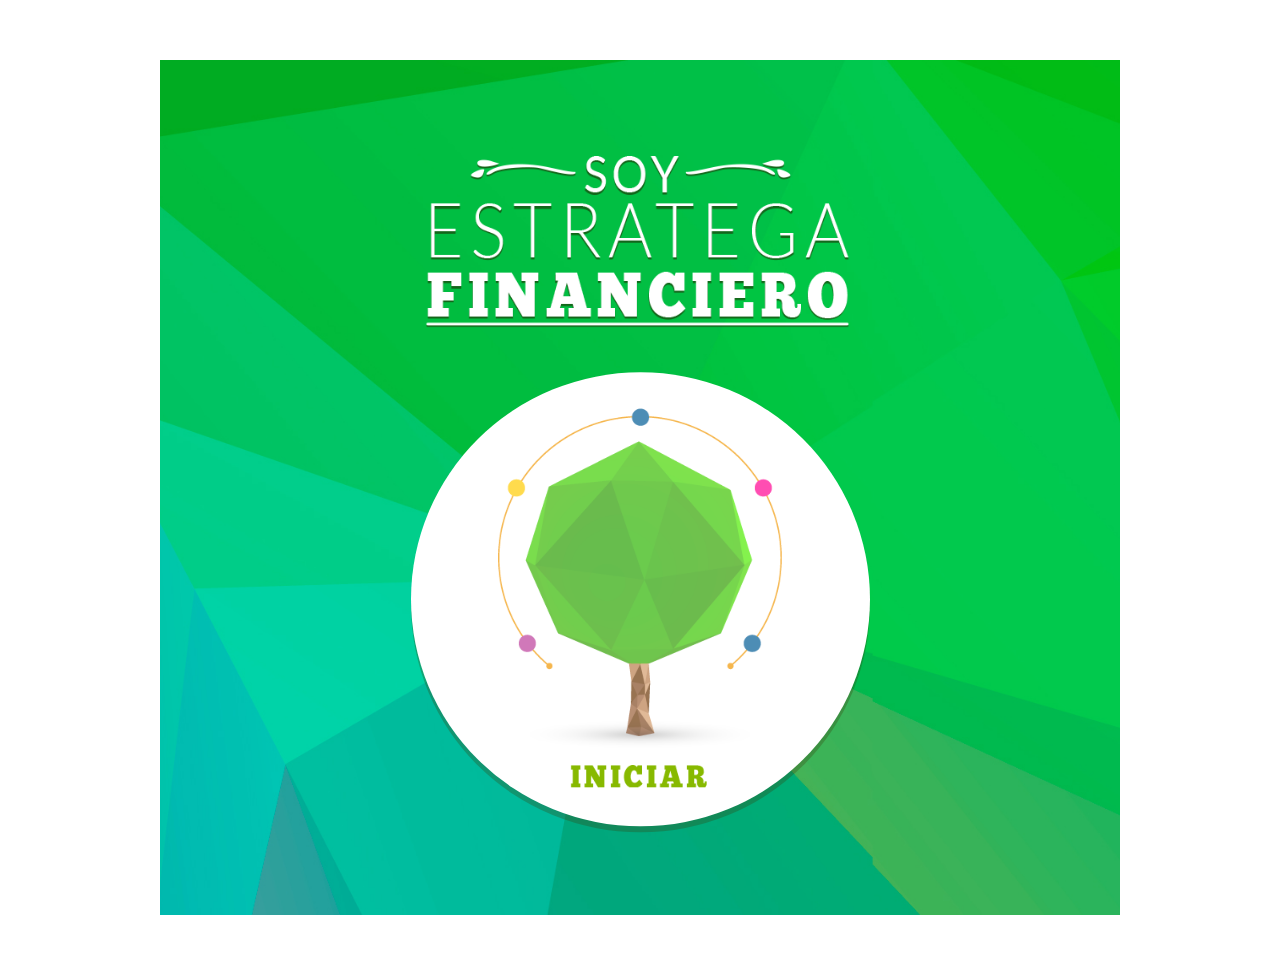
==== index.html @ 27510ce9 "creating the quiz" ====
<!DOCTYPE html>
<html lang="en">
<head>
    <meta charset="UTF-8">
    <meta http-equiv="X-UA-Compatible" content="IE=edge">
    <meta name="viewport" content="width=device-width, initial-scale=1.0">
    <title>Educación Financiera</title>
    <link rel="stylesheet" href="css/main.css">
    <link rel="stylesheet" href="css/game1.css">
    <link rel="stylesheet" href="css/plugin.css">
    <!-- <link rel="stylesheet" href="css/game2.css"> -->
    <link rel="stylesheet" href="css/animate.css">
    <link rel="stylesheet" href="css/normalize.css">
</head>
<body>
    <div class="game-wrap">
        <div class="container">
            <div class="game-wrapper-financiero">
                <div id="stage01">
                    <div class="main-title animated bounceInDown">
                        <img src="images/main-title.png">
                    </div>
                    <div class="start">
                        <a href='ViewInstructions.html' id="startBtn">
                            <span class="startBtnEffect animated bounceInUp">
                                <img src="images/start.png">
                            </span>
                        </a>
                    </div>
                </div>
            </div>
        </div>
    </div>
</body>
</html>
---- css/game1.css ----
﻿@charset "UTF-8";
/* FONTS */
/* COLORS */
/* SIZES RESPONSIVE */
@font-face {
    font-family: 'chunkfive';
    src: url("../fonts/chunkfive_ex-webfont.eot");
    src: url("../fonts/chunkfive_ex-webfont.eot?#iefix") format("embedded-opentype"), url("../fonts/chunkfive_ex-webfont.woff2") format("woff2"), url("../fonts/chunkfive_ex-webfont.woff") format("woff"), url("../fonts/chunkfive_ex-webfont.ttf") format("truetype"), url("../fonts/chunkfive_ex-webfont.svg#chunkfive_exregular") format("svg");
    font-weight: normal;
    font-style: normal;
}

.game-wrap .container {
    padding: 60px 0;
}

.game1 a {
    text-decoration: none;
    color: #5B5B5B;
}

.question {
    color: #5B5B5B;
}

.startRight {
    left: 100%;
    opacity: 0;
    position: absolute;
}

.stage {
    width: 100%;
    height: 810px;
}

.game-wrapper-financiero {
    display: block;
    overflow: hidden;
    height: 810px !important;
    width: 960px;
    position: relative;
    height: auto;
    padding-bottom: 45px;
    background: url("../images/bg.jpg") no-repeat center center;
    margin: 0 auto;
    background-size: cover;
}

@media (max-width: 1199px) {
    .game-wrapper-financiero {
        width: 90%;
    }
}

@media (max-width: 768px) {
    .game-wrapper-financiero {
        height: 1007px !important;
    }
}

@media (max-width: 568px) {
    .game-wrapper-financiero {
        height: 1131px !important;
    }
}

@font-face {
    font-family: 'chunkfive';
    src: url("../fonts/chunkfive_ex-webfont.eot");
    src: url("../fonts/chunkfive_ex-webfont.eot?#iefix") format("embedded-opentype"), url("../fonts/chunkfive_ex-webfont.woff2") format("woff2"), url("../fonts/chunkfive_ex-webfont.woff") format("woff"), url("../fonts/chunkfive_ex-webfont.ttf") format("truetype"), url("../fonts/chunkfive_ex-webfont.svg#chunkfive_exregular") format("svg");
    font-weight: normal;
    font-style: normal;
}

.animated {
    -webkit-animation-duration: 1s;
    animation-duration: 1s;
    -webkit-animation-fill-mode: both;
    animation-fill-mode: both;
}

    .animated.infinite {
        -webkit-animation-iteration-count: infinite;
        animation-iteration-count: infinite;
    }

    .animated.hinge {
        -webkit-animation-duration: 2s;
        animation-duration: 2s;
    }

    .animated.bounceIn,
    .animated.bounceOut {
        -webkit-animation-duration: .75s;
        animation-duration: .75s;
    }

    .animated.flipOutX,
    .animated.flipOutY {
        -webkit-animation-duration: .75s;
        animation-duration: .75s;
    }

@-webkit-keyframes bounce {
    from, 20%, 53%, 80%, to {
        -webkit-animation-timing-function: cubic-bezier(0.215, 0.61, 0.355, 1);
        animation-timing-function: cubic-bezier(0.215, 0.61, 0.355, 1);
        -webkit-transform: translate3d(0, 0, 0);
        transform: translate3d(0, 0, 0);
    }

    40%, 43% {
        -webkit-animation-timing-function: cubic-bezier(0.755, 0.05, 0.855, 0.06);
        animation-timing-function: cubic-bezier(0.755, 0.05, 0.855, 0.06);
        -webkit-transform: translate3d(0, -30px, 0);
        transform: translate3d(0, -30px, 0);
    }

    70% {
        -webkit-animation-timing-function: cubic-bezier(0.755, 0.05, 0.855, 0.06);
        animation-timing-function: cubic-bezier(0.755, 0.05, 0.855, 0.06);
        -webkit-transform: translate3d(0, -15px, 0);
        transform: translate3d(0, -15px, 0);
    }

    90% {
        -webkit-transform: translate3d(0, -4px, 0);
        transform: translate3d(0, -4px, 0);
    }
}

@keyframes bounce {
    from, 20%, 53%, 80%, to {
        -webkit-animation-timing-function: cubic-bezier(0.215, 0.61, 0.355, 1);
        animation-timing-function: cubic-bezier(0.215, 0.61, 0.355, 1);
        -webkit-transform: translate3d(0, 0, 0);
        transform: translate3d(0, 0, 0);
    }

    40%, 43% {
        -webkit-animation-timing-function: cubic-bezier(0.755, 0.05, 0.855, 0.06);
        animation-timing-function: cubic-bezier(0.755, 0.05, 0.855, 0.06);
        -webkit-transform: translate3d(0, -30px, 0);
        transform: translate3d(0, -30px, 0);
    }

    70% {
        -webkit-animation-timing-function: cubic-bezier(0.755, 0.05, 0.855, 0.06);
        animation-timing-function: cubic-bezier(0.755, 0.05, 0.855, 0.06);
        -webkit-transform: translate3d(0, -15px, 0);
        transform: translate3d(0, -15px, 0);
    }

    90% {
        -webkit-transform: translate3d(0, -4px, 0);
        transform: translate3d(0, -4px, 0);
    }
}

.bounce {
    -webkit-animation-name: bounce;
    animation-name: bounce;
    -webkit-transform-origin: center bottom;
    transform-origin: center bottom;
}

@-webkit-keyframes flash {
    from, 50%, to {
        opacity: 1;
    }

    25%, 75% {
        opacity: 0;
    }
}

@keyframes flash {
    from, 50%, to {
        opacity: 1;
    }

    25%, 75% {
        opacity: 0;
    }
}

.flash {
    -webkit-animation-name: flash;
    animation-name: flash;
}

/* originally authored by Nick Pettit - https://github.com/nickpettit/glide */
@-webkit-keyframes pulse {
    from {
        -webkit-transform: scale3d(1, 1, 1);
        transform: scale3d(1, 1, 1);
    }

    50% {
        -webkit-transform: scale3d(1.05, 1.05, 1.05);
        transform: scale3d(1.05, 1.05, 1.05);
    }

    to {
        -webkit-transform: scale3d(1, 1, 1);
        transform: scale3d(1, 1, 1);
    }
}

@keyframes pulse {
    from {
        -webkit-transform: scale3d(1, 1, 1);
        transform: scale3d(1, 1, 1);
    }

    50% {
        -webkit-transform: scale3d(1.05, 1.05, 1.05);
        transform: scale3d(1.05, 1.05, 1.05);
    }

    to {
        -webkit-transform: scale3d(1, 1, 1);
        transform: scale3d(1, 1, 1);
    }
}

.pulse {
    -webkit-animation-name: pulse;
    animation-name: pulse;
}

@-webkit-keyframes rubberBand {
    from {
        -webkit-transform: scale3d(1, 1, 1);
        transform: scale3d(1, 1, 1);
    }

    30% {
        -webkit-transform: scale3d(1.25, 0.75, 1);
        transform: scale3d(1.25, 0.75, 1);
    }

    40% {
        -webkit-transform: scale3d(0.75, 1.25, 1);
        transform: scale3d(0.75, 1.25, 1);
    }

    50% {
        -webkit-transform: scale3d(1.15, 0.85, 1);
        transform: scale3d(1.15, 0.85, 1);
    }

    65% {
        -webkit-transform: scale3d(0.95, 1.05, 1);
        transform: scale3d(0.95, 1.05, 1);
    }

    75% {
        -webkit-transform: scale3d(1.05, 0.95, 1);
        transform: scale3d(1.05, 0.95, 1);
    }

    to {
        -webkit-transform: scale3d(1, 1, 1);
        transform: scale3d(1, 1, 1);
    }
}

@keyframes rubberBand {
    from {
        -webkit-transform: scale3d(1, 1, 1);
        transform: scale3d(1, 1, 1);
    }

    30% {
        -webkit-transform: scale3d(1.25, 0.75, 1);
        transform: scale3d(1.25, 0.75, 1);
    }

    40% {
        -webkit-transform: scale3d(0.75, 1.25, 1);
        transform: scale3d(0.75, 1.25, 1);
    }

    50% {
        -webkit-transform: scale3d(1.15, 0.85, 1);
        transform: scale3d(1.15, 0.85, 1);
    }

    65% {
        -webkit-transform: scale3d(0.95, 1.05, 1);
        transform: scale3d(0.95, 1.05, 1);
    }

    75% {
        -webkit-transform: scale3d(1.05, 0.95, 1);
        transform: scale3d(1.05, 0.95, 1);
    }

    to {
        -webkit-transform: scale3d(1, 1, 1);
        transform: scale3d(1, 1, 1);
    }
}

.rubberBand {
    -webkit-animation-name: rubberBand;
    animation-name: rubberBand;
}

@-webkit-keyframes shake {
    from, to {
        -webkit-transform: translate3d(0, 0, 0);
        transform: translate3d(0, 0, 0);
    }

    10%, 30%, 50%, 70%, 90% {
        -webkit-transform: translate3d(-10px, 0, 0);
        transform: translate3d(-10px, 0, 0);
    }

    20%, 40%, 60%, 80% {
        -webkit-transform: translate3d(10px, 0, 0);
        transform: translate3d(10px, 0, 0);
    }
}

@keyframes shake {
    from, to {
        -webkit-transform: translate3d(0, 0, 0);
        transform: translate3d(0, 0, 0);
    }

    10%, 30%, 50%, 70%, 90% {
        -webkit-transform: translate3d(-10px, 0, 0);
        transform: translate3d(-10px, 0, 0);
    }

    20%, 40%, 60%, 80% {
        -webkit-transform: translate3d(10px, 0, 0);
        transform: translate3d(10px, 0, 0);
    }
}

.shake {
    -webkit-animation-name: shake;
    animation-name: shake;
}

@-webkit-keyframes swing {
    20% {
        -webkit-transform: rotate3d(0, 0, 1, 15deg);
        transform: rotate3d(0, 0, 1, 15deg);
    }

    40% {
        -webkit-transform: rotate3d(0, 0, 1, -10deg);
        transform: rotate3d(0, 0, 1, -10deg);
    }

    60% {
        -webkit-transform: rotate3d(0, 0, 1, 5deg);
        transform: rotate3d(0, 0, 1, 5deg);
    }

    80% {
        -webkit-transform: rotate3d(0, 0, 1, -5deg);
        transform: rotate3d(0, 0, 1, -5deg);
    }

    to {
        -webkit-transform: rotate3d(0, 0, 1, 0deg);
        transform: rotate3d(0, 0, 1, 0deg);
    }
}

@keyframes swing {
    20% {
        -webkit-transform: rotate3d(0, 0, 1, 15deg);
        transform: rotate3d(0, 0, 1, 15deg);
    }

    40% {
        -webkit-transform: rotate3d(0, 0, 1, -10deg);
        transform: rotate3d(0, 0, 1, -10deg);
    }

    60% {
        -webkit-transform: rotate3d(0, 0, 1, 5deg);
        transform: rotate3d(0, 0, 1, 5deg);
    }

    80% {
        -webkit-transform: rotate3d(0, 0, 1, -5deg);
        transform: rotate3d(0, 0, 1, -5deg);
    }

    to {
        -webkit-transform: rotate3d(0, 0, 1, 0deg);
        transform: rotate3d(0, 0, 1, 0deg);
    }
}

.swing {
    -webkit-transform-origin: top center;
    transform-origin: top center;
    -webkit-animation-name: swing;
    animation-name: swing;
}

@-webkit-keyframes tada {
    from {
        -webkit-transform: scale3d(1, 1, 1);
        transform: scale3d(1, 1, 1);
    }

    10%, 20% {
        -webkit-transform: scale3d(0.9, 0.9, 0.9) rotate3d(0, 0, 1, -3deg);
        transform: scale3d(0.9, 0.9, 0.9) rotate3d(0, 0, 1, -3deg);
    }

    30%, 50%, 70%, 90% {
        -webkit-transform: scale3d(1.1, 1.1, 1.1) rotate3d(0, 0, 1, 3deg);
        transform: scale3d(1.1, 1.1, 1.1) rotate3d(0, 0, 1, 3deg);
    }

    40%, 60%, 80% {
        -webkit-transform: scale3d(1.1, 1.1, 1.1) rotate3d(0, 0, 1, -3deg);
        transform: scale3d(1.1, 1.1, 1.1) rotate3d(0, 0, 1, -3deg);
    }

    to {
        -webkit-transform: scale3d(1, 1, 1);
        transform: scale3d(1, 1, 1);
    }
}

@keyframes tada {
    from {
        -webkit-transform: scale3d(1, 1, 1);
        transform: scale3d(1, 1, 1);
    }

    10%, 20% {
        -webkit-transform: scale3d(0.9, 0.9, 0.9) rotate3d(0, 0, 1, -3deg);
        transform: scale3d(0.9, 0.9, 0.9) rotate3d(0, 0, 1, -3deg);
    }

    30%, 50%, 70%, 90% {
        -webkit-transform: scale3d(1.1, 1.1, 1.1) rotate3d(0, 0, 1, 3deg);
        transform: scale3d(1.1, 1.1, 1.1) rotate3d(0, 0, 1, 3deg);
    }

    40%, 60%, 80% {
        -webkit-transform: scale3d(1.1, 1.1, 1.1) rotate3d(0, 0, 1, -3deg);
        transform: scale3d(1.1, 1.1, 1.1) rotate3d(0, 0, 1, -3deg);
    }

    to {
        -webkit-transform: scale3d(1, 1, 1);
        transform: scale3d(1, 1, 1);
    }
}

.tada {
    -webkit-animation-name: tada;
    animation-name: tada;
}

/* originally authored by Nick Pettit - https://github.com/nickpettit/glide */
@-webkit-keyframes wobble {
    from {
        -webkit-transform: none;
        transform: none;
    }

    15% {
        -webkit-transform: translate3d(-25%, 0, 0) rotate3d(0, 0, 1, -5deg);
        transform: translate3d(-25%, 0, 0) rotate3d(0, 0, 1, -5deg);
    }

    30% {
        -webkit-transform: translate3d(20%, 0, 0) rotate3d(0, 0, 1, 3deg);
        transform: translate3d(20%, 0, 0) rotate3d(0, 0, 1, 3deg);
    }

    45% {
        -webkit-transform: translate3d(-15%, 0, 0) rotate3d(0, 0, 1, -3deg);
        transform: translate3d(-15%, 0, 0) rotate3d(0, 0, 1, -3deg);
    }

    60% {
        -webkit-transform: translate3d(10%, 0, 0) rotate3d(0, 0, 1, 2deg);
        transform: translate3d(10%, 0, 0) rotate3d(0, 0, 1, 2deg);
    }

    75% {
        -webkit-transform: translate3d(-5%, 0, 0) rotate3d(0, 0, 1, -1deg);
        transform: translate3d(-5%, 0, 0) rotate3d(0, 0, 1, -1deg);
    }

    to {
        -webkit-transform: none;
        transform: none;
    }
}

@keyframes wobble {
    from {
        -webkit-transform: none;
        transform: none;
    }

    15% {
        -webkit-transform: translate3d(-25%, 0, 0) rotate3d(0, 0, 1, -5deg);
        transform: translate3d(-25%, 0, 0) rotate3d(0, 0, 1, -5deg);
    }

    30% {
        -webkit-transform: translate3d(20%, 0, 0) rotate3d(0, 0, 1, 3deg);
        transform: translate3d(20%, 0, 0) rotate3d(0, 0, 1, 3deg);
    }

    45% {
        -webkit-transform: translate3d(-15%, 0, 0) rotate3d(0, 0, 1, -3deg);
        transform: translate3d(-15%, 0, 0) rotate3d(0, 0, 1, -3deg);
    }

    60% {
        -webkit-transform: translate3d(10%, 0, 0) rotate3d(0, 0, 1, 2deg);
        transform: translate3d(10%, 0, 0) rotate3d(0, 0, 1, 2deg);
    }

    75% {
        -webkit-transform: translate3d(-5%, 0, 0) rotate3d(0, 0, 1, -1deg);
        transform: translate3d(-5%, 0, 0) rotate3d(0, 0, 1, -1deg);
    }

    to {
        -webkit-transform: none;
        transform: none;
    }
}

.wobble {
    -webkit-animation-name: wobble;
    animation-name: wobble;
}

@-webkit-keyframes jello {
    from, 11.1%, to {
        -webkit-transform: none;
        transform: none;
    }

    22.2% {
        -webkit-transform: skewX(-12.5deg) skewY(-12.5deg);
        transform: skewX(-12.5deg) skewY(-12.5deg);
    }

    33.3% {
        -webkit-transform: skewX(6.25deg) skewY(6.25deg);
        transform: skewX(6.25deg) skewY(6.25deg);
    }

    44.4% {
        -webkit-transform: skewX(-3.125deg) skewY(-3.125deg);
        transform: skewX(-3.125deg) skewY(-3.125deg);
    }

    55.5% {
        -webkit-transform: skewX(1.5625deg) skewY(1.5625deg);
        transform: skewX(1.5625deg) skewY(1.5625deg);
    }

    66.6% {
        -webkit-transform: skewX(-0.78125deg) skewY(-0.78125deg);
        transform: skewX(-0.78125deg) skewY(-0.78125deg);
    }

    77.7% {
        -webkit-transform: skewX(0.39062deg) skewY(0.39062deg);
        transform: skewX(0.39062deg) skewY(0.39062deg);
    }

    88.8% {
        -webkit-transform: skewX(-0.19531deg) skewY(-0.19531deg);
        transform: skewX(-0.19531deg) skewY(-0.19531deg);
    }
}

@keyframes jello {
    from, 11.1%, to {
        -webkit-transform: none;
        transform: none;
    }

    22.2% {
        -webkit-transform: skewX(-12.5deg) skewY(-12.5deg);
        transform: skewX(-12.5deg) skewY(-12.5deg);
    }

    33.3% {
        -webkit-transform: skewX(6.25deg) skewY(6.25deg);
        transform: skewX(6.25deg) skewY(6.25deg);
    }

    44.4% {
        -webkit-transform: skewX(-3.125deg) skewY(-3.125deg);
        transform: skewX(-3.125deg) skewY(-3.125deg);
    }

    55.5% {
        -webkit-transform: skewX(1.5625deg) skewY(1.5625deg);
        transform: skewX(1.5625deg) skewY(1.5625deg);
    }

    66.6% {
        -webkit-transform: skewX(-0.78125deg) skewY(-0.78125deg);
        transform: skewX(-0.78125deg) skewY(-0.78125deg);
    }

    77.7% {
        -webkit-transform: skewX(0.39062deg) skewY(0.39062deg);
        transform: skewX(0.39062deg) skewY(0.39062deg);
    }

    88.8% {
        -webkit-transform: skewX(-0.19531deg) skewY(-0.19531deg);
        transform: skewX(-0.19531deg) skewY(-0.19531deg);
    }
}

.jello {
    -webkit-animation-name: jello;
    animation-name: jello;
    -webkit-transform-origin: center;
    transform-origin: center;
}

@-webkit-keyframes bounceIn {
    from, 20%, 40%, 60%, 80%, to {
        -webkit-animation-timing-function: cubic-bezier(0.215, 0.61, 0.355, 1);
        animation-timing-function: cubic-bezier(0.215, 0.61, 0.355, 1);
    }

    0% {
        opacity: 0;
        -webkit-transform: scale3d(0.3, 0.3, 0.3);
        transform: scale3d(0.3, 0.3, 0.3);
    }

    20% {
        -webkit-transform: scale3d(1.1, 1.1, 1.1);
        transform: scale3d(1.1, 1.1, 1.1);
    }

    40% {
        -webkit-transform: scale3d(0.9, 0.9, 0.9);
        transform: scale3d(0.9, 0.9, 0.9);
    }

    60% {
        opacity: 1;
        -webkit-transform: scale3d(1.03, 1.03, 1.03);
        transform: scale3d(1.03, 1.03, 1.03);
    }

    80% {
        -webkit-transform: scale3d(0.97, 0.97, 0.97);
        transform: scale3d(0.97, 0.97, 0.97);
    }

    to {
        opacity: 1;
        -webkit-transform: scale3d(1, 1, 1);
        transform: scale3d(1, 1, 1);
    }
}

@keyframes bounceIn {
    from, 20%, 40%, 60%, 80%, to {
        -webkit-animation-timing-function: cubic-bezier(0.215, 0.61, 0.355, 1);
        animation-timing-function: cubic-bezier(0.215, 0.61, 0.355, 1);
    }

    0% {
        opacity: 0;
        -webkit-transform: scale3d(0.3, 0.3, 0.3);
        transform: scale3d(0.3, 0.3, 0.3);
    }

    20% {
        -webkit-transform: scale3d(1.1, 1.1, 1.1);
        transform: scale3d(1.1, 1.1, 1.1);
    }

    40% {
        -webkit-transform: scale3d(0.9, 0.9, 0.9);
        transform: scale3d(0.9, 0.9, 0.9);
    }

    60% {
        opacity: 1;
        -webkit-transform: scale3d(1.03, 1.03, 1.03);
        transform: scale3d(1.03, 1.03, 1.03);
    }

    80% {
        -webkit-transform: scale3d(0.97, 0.97, 0.97);
        transform: scale3d(0.97, 0.97, 0.97);
    }

    to {
        opacity: 1;
        -webkit-transform: scale3d(1, 1, 1);
        transform: scale3d(1, 1, 1);
    }
}

.bounceIn {
    -webkit-animation-name: bounceIn;
    animation-name: bounceIn;
}

@-webkit-keyframes bounceInDown {
    from, 60%, 75%, 90%, to {
        -webkit-animation-timing-function: cubic-bezier(0.215, 0.61, 0.355, 1);
        animation-timing-function: cubic-bezier(0.215, 0.61, 0.355, 1);
    }

    0% {
        opacity: 0;
        -webkit-transform: translate3d(0, -3000px, 0);
        transform: translate3d(0, -3000px, 0);
    }

    60% {
        opacity: 1;
        -webkit-transform: translate3d(0, 25px, 0);
        transform: translate3d(0, 25px, 0);
    }

    75% {
        -webkit-transform: translate3d(0, -10px, 0);
        transform: translate3d(0, -10px, 0);
    }

    90% {
        -webkit-transform: translate3d(0, 5px, 0);
        transform: translate3d(0, 5px, 0);
    }

    to {
        -webkit-transform: none;
        transform: none;
    }
}

@keyframes bounceInDown {
    from, 60%, 75%, 90%, to {
        -webkit-animation-timing-function: cubic-bezier(0.215, 0.61, 0.355, 1);
        animation-timing-function: cubic-bezier(0.215, 0.61, 0.355, 1);
    }

    0% {
        opacity: 0;
        -webkit-transform: translate3d(0, -3000px, 0);
        transform: translate3d(0, -3000px, 0);
    }

    60% {
        opacity: 1;
        -webkit-transform: translate3d(0, 25px, 0);
        transform: translate3d(0, 25px, 0);
    }

    75% {
        -webkit-transform: translate3d(0, -10px, 0);
        transform: translate3d(0, -10px, 0);
    }

    90% {
        -webkit-transform: translate3d(0, 5px, 0);
        transform: translate3d(0, 5px, 0);
    }

    to {
        -webkit-transform: none;
        transform: none;
    }
}

.bounceInDown {
    -webkit-animation-name: bounceInDown;
    animation-name: bounceInDown;
}

@-webkit-keyframes bounceInLeft {
    from, 60%, 75%, 90%, to {
        -webkit-animation-timing-function: cubic-bezier(0.215, 0.61, 0.355, 1);
        animation-timing-function: cubic-bezier(0.215, 0.61, 0.355, 1);
    }

    0% {
        opacity: 0;
        -webkit-transform: translate3d(-3000px, 0, 0);
        transform: translate3d(-3000px, 0, 0);
    }

    60% {
        opacity: 1;
        -webkit-transform: translate3d(25px, 0, 0);
        transform: translate3d(25px, 0, 0);
    }

    75% {
        -webkit-transform: translate3d(-10px, 0, 0);
        transform: translate3d(-10px, 0, 0);
    }

    90% {
        -webkit-transform: translate3d(5px, 0, 0);
        transform: translate3d(5px, 0, 0);
    }

    to {
        -webkit-transform: none;
        transform: none;
    }
}

@keyframes bounceInLeft {
    from, 60%, 75%, 90%, to {
        -webkit-animation-timing-function: cubic-bezier(0.215, 0.61, 0.355, 1);
        animation-timing-function: cubic-bezier(0.215, 0.61, 0.355, 1);
    }

    0% {
        opacity: 0;
        -webkit-transform: translate3d(-3000px, 0, 0);
        transform: translate3d(-3000px, 0, 0);
    }

    60% {
        opacity: 1;
        -webkit-transform: translate3d(25px, 0, 0);
        transform: translate3d(25px, 0, 0);
    }

    75% {
        -webkit-transform: translate3d(-10px, 0, 0);
        transform: translate3d(-10px, 0, 0);
    }

    90% {
        -webkit-transform: translate3d(5px, 0, 0);
        transform: translate3d(5px, 0, 0);
    }

    to {
        -webkit-transform: none;
        transform: none;
    }
}

.bounceInLeft {
    -webkit-animation-name: bounceInLeft;
    animation-name: bounceInLeft;
}

@-webkit-keyframes bounceInRight {
    from, 60%, 75%, 90%, to {
        -webkit-animation-timing-function: cubic-bezier(0.215, 0.61, 0.355, 1);
        animation-timing-function: cubic-bezier(0.215, 0.61, 0.355, 1);
    }

    from {
        opacity: 0;
        -webkit-transform: translate3d(3000px, 0, 0);
        transform: translate3d(3000px, 0, 0);
    }

    60% {
        opacity: 1;
        -webkit-transform: translate3d(-25px, 0, 0);
        transform: translate3d(-25px, 0, 0);
    }

    75% {
        -webkit-transform: translate3d(10px, 0, 0);
        transform: translate3d(10px, 0, 0);
    }

    90% {
        -webkit-transform: translate3d(-5px, 0, 0);
        transform: translate3d(-5px, 0, 0);
    }

    to {
        -webkit-transform: none;
        transform: none;
    }
}

@keyframes bounceInRight {
    from, 60%, 75%, 90%, to {
        -webkit-animation-timing-function: cubic-bezier(0.215, 0.61, 0.355, 1);
        animation-timing-function: cubic-bezier(0.215, 0.61, 0.355, 1);
    }

    from {
        opacity: 0;
        -webkit-transform: translate3d(3000px, 0, 0);
        transform: translate3d(3000px, 0, 0);
    }

    60% {
        opacity: 1;
        -webkit-transform: translate3d(-25px, 0, 0);
        transform: translate3d(-25px, 0, 0);
    }

    75% {
        -webkit-transform: translate3d(10px, 0, 0);
        transform: translate3d(10px, 0, 0);
    }

    90% {
        -webkit-transform: translate3d(-5px, 0, 0);
        transform: translate3d(-5px, 0, 0);
    }

    to {
        -webkit-transform: none;
        transform: none;
    }
}

.bounceInRight {
    -webkit-animation-name: bounceInRight;
    animation-name: bounceInRight;
}

@-webkit-keyframes bounceInUp {
    from, 60%, 75%, 90%, to {
        -webkit-animation-timing-function: cubic-bezier(0.215, 0.61, 0.355, 1);
        animation-timing-function: cubic-bezier(0.215, 0.61, 0.355, 1);
    }

    from {
        opacity: 0;
        -webkit-transform: translate3d(0, 3000px, 0);
        transform: translate3d(0, 3000px, 0);
    }

    60% {
        opacity: 1;
        -webkit-transform: translate3d(0, -20px, 0);
        transform: translate3d(0, -20px, 0);
    }

    75% {
        -webkit-transform: translate3d(0, 10px, 0);
        transform: translate3d(0, 10px, 0);
    }

    90% {
        -webkit-transform: translate3d(0, -5px, 0);
        transform: translate3d(0, -5px, 0);
    }

    to {
        -webkit-transform: translate3d(0, 0, 0);
        transform: translate3d(0, 0, 0);
    }
}

@keyframes bounceInUp {
    from, 60%, 75%, 90%, to {
        -webkit-animation-timing-function: cubic-bezier(0.215, 0.61, 0.355, 1);
        animation-timing-function: cubic-bezier(0.215, 0.61, 0.355, 1);
    }

    from {
        opacity: 0;
        -webkit-transform: translate3d(0, 3000px, 0);
        transform: translate3d(0, 3000px, 0);
    }

    60% {
        opacity: 1;
        -webkit-transform: translate3d(0, -20px, 0);
        transform: translate3d(0, -20px, 0);
    }

    75% {
        -webkit-transform: translate3d(0, 10px, 0);
        transform: translate3d(0, 10px, 0);
    }

    90% {
        -webkit-transform: translate3d(0, -5px, 0);
        transform: translate3d(0, -5px, 0);
    }

    to {
        -webkit-transform: translate3d(0, 0, 0);
        transform: translate3d(0, 0, 0);
    }
}

.bounceInUp {
    -webkit-animation-name: bounceInUp;
    animation-name: bounceInUp;
}

@-webkit-keyframes bounceOut {
    20% {
        -webkit-transform: scale3d(0.9, 0.9, 0.9);
        transform: scale3d(0.9, 0.9, 0.9);
    }

    50%, 55% {
        opacity: 1;
        -webkit-transform: scale3d(1.1, 1.1, 1.1);
        transform: scale3d(1.1, 1.1, 1.1);
    }

    to {
        opacity: 0;
        -webkit-transform: scale3d(0.3, 0.3, 0.3);
        transform: scale3d(0.3, 0.3, 0.3);
    }
}

@keyframes bounceOut {
    20% {
        -webkit-transform: scale3d(0.9, 0.9, 0.9);
        transform: scale3d(0.9, 0.9, 0.9);
    }

    50%, 55% {
        opacity: 1;
        -webkit-transform: scale3d(1.1, 1.1, 1.1);
        transform: scale3d(1.1, 1.1, 1.1);
    }

    to {
        opacity: 0;
        -webkit-transform: scale3d(0.3, 0.3, 0.3);
        transform: scale3d(0.3, 0.3, 0.3);
    }
}

.bounceOut {
    -webkit-animation-name: bounceOut;
    animation-name: bounceOut;
}

@-webkit-keyframes bounceOutDown {
    20% {
        -webkit-transform: translate3d(0, 10px, 0);
        transform: translate3d(0, 10px, 0);
    }

    40%, 45% {
        opacity: 1;
        -webkit-transform: translate3d(0, -20px, 0);
        transform: translate3d(0, -20px, 0);
    }

    to {
        opacity: 0;
        -webkit-transform: translate3d(0, 2000px, 0);
        transform: translate3d(0, 2000px, 0);
    }
}

@keyframes bounceOutDown {
    20% {
        -webkit-transform: translate3d(0, 10px, 0);
        transform: translate3d(0, 10px, 0);
    }

    40%, 45% {
        opacity: 1;
        -webkit-transform: translate3d(0, -20px, 0);
        transform: translate3d(0, -20px, 0);
    }

    to {
        opacity: 0;
        -webkit-transform: translate3d(0, 2000px, 0);
        transform: translate3d(0, 2000px, 0);
    }
}

.bounceOutDown {
    -webkit-animation-name: bounceOutDown;
    animation-name: bounceOutDown;
}

@-webkit-keyframes bounceOutLeft {
    20% {
        opacity: 1;
        -webkit-transform: translate3d(20px, 0, 0);
        transform: translate3d(20px, 0, 0);
    }

    to {
        opacity: 0;
        -webkit-transform: translate3d(-2000px, 0, 0);
        transform: translate3d(-2000px, 0, 0);
    }
}

@keyframes bounceOutLeft {
    20% {
        opacity: 1;
        -webkit-transform: translate3d(20px, 0, 0);
        transform: translate3d(20px, 0, 0);
    }

    to {
        opacity: 0;
        -webkit-transform: translate3d(-2000px, 0, 0);
        transform: translate3d(-2000px, 0, 0);
    }
}

.bounceOutLeft {
    -webkit-animation-name: bounceOutLeft;
    animation-name: bounceOutLeft;
}

@-webkit-keyframes bounceOutRight {
    20% {
        opacity: 1;
        -webkit-transform: translate3d(-20px, 0, 0);
        transform: translate3d(-20px, 0, 0);
    }

    to {
        opacity: 0;
        -webkit-transform: translate3d(2000px, 0, 0);
        transform: translate3d(2000px, 0, 0);
    }
}

@keyframes bounceOutRight {
    20% {
        opacity: 1;
        -webkit-transform: translate3d(-20px, 0, 0);
        transform: translate3d(-20px, 0, 0);
    }

    to {
        opacity: 0;
        -webkit-transform: translate3d(2000px, 0, 0);
        transform: translate3d(2000px, 0, 0);
    }
}

.bounceOutRight {
    -webkit-animation-name: bounceOutRight;
    animation-name: bounceOutRight;
}

@-webkit-keyframes bounceOutUp {
    20% {
        -webkit-transform: translate3d(0, -10px, 0);
        transform: translate3d(0, -10px, 0);
    }

    40%, 45% {
        opacity: 1;
        -webkit-transform: translate3d(0, 20px, 0);
        transform: translate3d(0, 20px, 0);
    }

    to {
        opacity: 0;
        -webkit-transform: translate3d(0, -2000px, 0);
        transform: translate3d(0, -2000px, 0);
    }
}

@keyframes bounceOutUp {
    20% {
        -webkit-transform: translate3d(0, -10px, 0);
        transform: translate3d(0, -10px, 0);
    }

    40%, 45% {
        opacity: 1;
        -webkit-transform: translate3d(0, 20px, 0);
        transform: translate3d(0, 20px, 0);
    }

    to {
        opacity: 0;
        -webkit-transform: translate3d(0, -2000px, 0);
        transform: translate3d(0, -2000px, 0);
    }
}

.bounceOutUp {
    -webkit-animation-name: bounceOutUp;
    animation-name: bounceOutUp;
}

@-webkit-keyframes fadeIn {
    from {
        opacity: 0;
    }

    to {
        opacity: 1;
    }
}

@keyframes fadeIn {
    from {
        opacity: 0;
    }

    to {
        opacity: 1;
    }
}

.fadeIn {
    -webkit-animation-name: fadeIn;
    animation-name: fadeIn;
}

@-webkit-keyframes fadeInDown {
    from {
        opacity: 0;
        -webkit-transform: translate3d(0, -100%, 0);
        transform: translate3d(0, -100%, 0);
    }

    to {
        opacity: 1;
        -webkit-transform: none;
        transform: none;
    }
}

@keyframes fadeInDown {
    from {
        opacity: 0;
        -webkit-transform: translate3d(0, -100%, 0);
        transform: translate3d(0, -100%, 0);
    }

    to {
        opacity: 1;
        -webkit-transform: none;
        transform: none;
    }
}

.fadeInDown {
    -webkit-animation-name: fadeInDown;
    animation-name: fadeInDown;
}

@-webkit-keyframes fadeInDownBig {
    from {
        opacity: 0;
        -webkit-transform: translate3d(0, -2000px, 0);
        transform: translate3d(0, -2000px, 0);
    }

    to {
        opacity: 1;
        -webkit-transform: none;
        transform: none;
    }
}

@keyframes fadeInDownBig {
    from {
        opacity: 0;
        -webkit-transform: translate3d(0, -2000px, 0);
        transform: translate3d(0, -2000px, 0);
    }

    to {
        opacity: 1;
        -webkit-transform: none;
        transform: none;
    }
}

.fadeInDownBig {
    -webkit-animation-name: fadeInDownBig;
    animation-name: fadeInDownBig;
}

@-webkit-keyframes fadeInLeft {
    from {
        opacity: 0;
        -webkit-transform: translate3d(-100%, 0, 0);
        transform: translate3d(-100%, 0, 0);
    }

    to {
        opacity: 1;
        -webkit-transform: none;
        transform: none;
    }
}

@keyframes fadeInLeft {
    from {
        opacity: 0;
        -webkit-transform: translate3d(-100%, 0, 0);
        transform: translate3d(-100%, 0, 0);
    }

    to {
        opacity: 1;
        -webkit-transform: none;
        transform: none;
    }
}

.fadeInLeft {
    -webkit-animation-name: fadeInLeft;
    animation-name: fadeInLeft;
}

@-webkit-keyframes fadeInLeftBig {
    from {
        opacity: 0;
        -webkit-transform: translate3d(-2000px, 0, 0);
        transform: translate3d(-2000px, 0, 0);
    }

    to {
        opacity: 1;
        -webkit-transform: none;
        transform: none;
    }
}

@keyframes fadeInLeftBig {
    from {
        opacity: 0;
        -webkit-transform: translate3d(-2000px, 0, 0);
        transform: translate3d(-2000px, 0, 0);
    }

    to {
        opacity: 1;
        -webkit-transform: none;
        transform: none;
    }
}

.fadeInLeftBig {
    -webkit-animation-name: fadeInLeftBig;
    animation-name: fadeInLeftBig;
}

@-webkit-keyframes fadeInRight {
    from {
        opacity: 0;
        -webkit-transform: translate3d(100%, 0, 0);
        transform: translate3d(100%, 0, 0);
    }

    to {
        opacity: 1;
        -webkit-transform: none;
        transform: none;
    }
}

@keyframes fadeInRight {
    from {
        opacity: 0;
        -webkit-transform: translate3d(100%, 0, 0);
        transform: translate3d(100%, 0, 0);
    }

    to {
        opacity: 1;
        -webkit-transform: none;
        transform: none;
    }
}

.fadeInRight {
    -webkit-animation-name: fadeInRight;
    animation-name: fadeInRight;
}

@-webkit-keyframes fadeInRightBig {
    from {
        opacity: 0;
        -webkit-transform: translate3d(2000px, 0, 0);
        transform: translate3d(2000px, 0, 0);
    }

    to {
        opacity: 1;
        -webkit-transform: none;
        transform: none;
    }
}

@keyframes fadeInRightBig {
    from {
        opacity: 0;
        -webkit-transform: translate3d(2000px, 0, 0);
        transform: translate3d(2000px, 0, 0);
    }

    to {
        opacity: 1;
        -webkit-transform: none;
        transform: none;
    }
}

.fadeInRightBig {
    -webkit-animation-name: fadeInRightBig;
    animation-name: fadeInRightBig;
}

@-webkit-keyframes fadeInUp {
    from {
        opacity: 0;
        -webkit-transform: translate3d(0, 100%, 0);
        transform: translate3d(0, 100%, 0);
    }

    to {
        opacity: 1;
        -webkit-transform: none;
        transform: none;
    }
}

@keyframes fadeInUp {
    from {
        opacity: 0;
        -webkit-transform: translate3d(0, 100%, 0);
        transform: translate3d(0, 100%, 0);
    }

    to {
        opacity: 1;
        -webkit-transform: none;
        transform: none;
    }
}

.fadeInUp {
    -webkit-animation-name: fadeInUp;
    animation-name: fadeInUp;
}

@-webkit-keyframes fadeInUpBig {
    from {
        opacity: 0;
        -webkit-transform: translate3d(0, 2000px, 0);
        transform: translate3d(0, 2000px, 0);
    }

    to {
        opacity: 1;
        -webkit-transform: none;
        transform: none;
    }
}

@keyframes fadeInUpBig {
    from {
        opacity: 0;
        -webkit-transform: translate3d(0, 2000px, 0);
        transform: translate3d(0, 2000px, 0);
    }

    to {
        opacity: 1;
        -webkit-transform: none;
        transform: none;
    }
}

.fadeInUpBig {
    -webkit-animation-name: fadeInUpBig;
    animation-name: fadeInUpBig;
}

@-webkit-keyframes fadeOut {
    from {
        opacity: 1;
    }

    to {
        opacity: 0;
    }
}

@keyframes fadeOut {
    from {
        opacity: 1;
    }

    to {
        opacity: 0;
    }
}

.fadeOut {
    -webkit-animation-name: fadeOut;
    animation-name: fadeOut;
}

@-webkit-keyframes fadeOutDown {
    from {
        opacity: 1;
    }

    to {
        opacity: 0;
        -webkit-transform: translate3d(0, 100%, 0);
        transform: translate3d(0, 100%, 0);
    }
}

@keyframes fadeOutDown {
    from {
        opacity: 1;
    }

    to {
        opacity: 0;
        -webkit-transform: translate3d(0, 100%, 0);
        transform: translate3d(0, 100%, 0);
    }
}

.fadeOutDown {
    -webkit-animation-name: fadeOutDown;
    animation-name: fadeOutDown;
}

@-webkit-keyframes fadeOutDownBig {
    from {
        opacity: 1;
    }

    to {
        opacity: 0;
        -webkit-transform: translate3d(0, 2000px, 0);
        transform: translate3d(0, 2000px, 0);
    }
}

@keyframes fadeOutDownBig {
    from {
        opacity: 1;
    }

    to {
        opacity: 0;
        -webkit-transform: translate3d(0, 2000px, 0);
        transform: translate3d(0, 2000px, 0);
    }
}

.fadeOutDownBig {
    -webkit-animation-name: fadeOutDownBig;
    animation-name: fadeOutDownBig;
}

@-webkit-keyframes fadeOutLeft {
    from {
        opacity: 1;
    }

    to {
        opacity: 0;
        -webkit-transform: translate3d(-100%, 0, 0);
        transform: translate3d(-100%, 0, 0);
    }
}

@keyframes fadeOutLeft {
    from {
        opacity: 1;
    }

    to {
        opacity: 0;
        -webkit-transform: translate3d(-100%, 0, 0);
        transform: translate3d(-100%, 0, 0);
    }
}

.fadeOutLeft {
    -webkit-animation-name: fadeOutLeft;
    animation-name: fadeOutLeft;
}

@-webkit-keyframes fadeOutLeftBig {
    from {
        opacity: 1;
    }

    to {
        opacity: 0;
        -webkit-transform: translate3d(-2000px, 0, 0);
        transform: translate3d(-2000px, 0, 0);
    }
}

@keyframes fadeOutLeftBig {
    from {
        opacity: 1;
    }

    to {
        opacity: 0;
        -webkit-transform: translate3d(-2000px, 0, 0);
        transform: translate3d(-2000px, 0, 0);
    }
}

.fadeOutLeftBig {
    -webkit-animation-name: fadeOutLeftBig;
    animation-name: fadeOutLeftBig;
}

@-webkit-keyframes fadeOutRight {
    from {
        opacity: 1;
    }

    to {
        opacity: 0;
        -webkit-transform: translate3d(100%, 0, 0);
        transform: translate3d(100%, 0, 0);
    }
}

@keyframes fadeOutRight {
    from {
        opacity: 1;
    }

    to {
        opacity: 0;
        -webkit-transform: translate3d(100%, 0, 0);
        transform: translate3d(100%, 0, 0);
    }
}

.fadeOutRight {
    -webkit-animation-name: fadeOutRight;
    animation-name: fadeOutRight;
}

@-webkit-keyframes fadeOutRightBig {
    from {
        opacity: 1;
    }

    to {
        opacity: 0;
        -webkit-transform: translate3d(2000px, 0, 0);
        transform: translate3d(2000px, 0, 0);
    }
}

@keyframes fadeOutRightBig {
    from {
        opacity: 1;
    }

    to {
        opacity: 0;
        -webkit-transform: translate3d(2000px, 0, 0);
        transform: translate3d(2000px, 0, 0);
    }
}

.fadeOutRightBig {
    -webkit-animation-name: fadeOutRightBig;
    animation-name: fadeOutRightBig;
}

@-webkit-keyframes fadeOutUp {
    from {
        opacity: 1;
    }

    to {
        opacity: 0;
        -webkit-transform: translate3d(0, -100%, 0);
        transform: translate3d(0, -100%, 0);
    }
}

@keyframes fadeOutUp {
    from {
        opacity: 1;
    }

    to {
        opacity: 0;
        -webkit-transform: translate3d(0, -100%, 0);
        transform: translate3d(0, -100%, 0);
    }
}

.fadeOutUp {
    -webkit-animation-name: fadeOutUp;
    animation-name: fadeOutUp;
}

@-webkit-keyframes fadeOutUpBig {
    from {
        opacity: 1;
    }

    to {
        opacity: 0;
        -webkit-transform: translate3d(0, -2000px, 0);
        transform: translate3d(0, -2000px, 0);
    }
}

@keyframes fadeOutUpBig {
    from {
        opacity: 1;
    }

    to {
        opacity: 0;
        -webkit-transform: translate3d(0, -2000px, 0);
        transform: translate3d(0, -2000px, 0);
    }
}

.fadeOutUpBig {
    -webkit-animation-name: fadeOutUpBig;
    animation-name: fadeOutUpBig;
}

@-webkit-keyframes flip {
    from {
        -webkit-transform: perspective(400px) rotate3d(0, 1, 0, -360deg);
        transform: perspective(400px) rotate3d(0, 1, 0, -360deg);
        -webkit-animation-timing-function: ease-out;
        animation-timing-function: ease-out;
    }

    40% {
        -webkit-transform: perspective(400px) translate3d(0, 0, 150px) rotate3d(0, 1, 0, -190deg);
        transform: perspective(400px) translate3d(0, 0, 150px) rotate3d(0, 1, 0, -190deg);
        -webkit-animation-timing-function: ease-out;
        animation-timing-function: ease-out;
    }

    50% {
        -webkit-transform: perspective(400px) translate3d(0, 0, 150px) rotate3d(0, 1, 0, -170deg);
        transform: perspective(400px) translate3d(0, 0, 150px) rotate3d(0, 1, 0, -170deg);
        -webkit-animation-timing-function: ease-in;
        animation-timing-function: ease-in;
    }

    80% {
        -webkit-transform: perspective(400px) scale3d(0.95, 0.95, 0.95);
        transform: perspective(400px) scale3d(0.95, 0.95, 0.95);
        -webkit-animation-timing-function: ease-in;
        animation-timing-function: ease-in;
    }

    to {
        -webkit-transform: perspective(400px);
        transform: perspective(400px);
        -webkit-animation-timing-function: ease-in;
        animation-timing-function: ease-in;
    }
}

@keyframes flip {
    from {
        -webkit-transform: perspective(400px) rotate3d(0, 1, 0, -360deg);
        transform: perspective(400px) rotate3d(0, 1, 0, -360deg);
        -webkit-animation-timing-function: ease-out;
        animation-timing-function: ease-out;
    }

    40% {
        -webkit-transform: perspective(400px) translate3d(0, 0, 150px) rotate3d(0, 1, 0, -190deg);
        transform: perspective(400px) translate3d(0, 0, 150px) rotate3d(0, 1, 0, -190deg);
        -webkit-animation-timing-function: ease-out;
        animation-timing-function: ease-out;
    }

    50% {
        -webkit-transform: perspective(400px) translate3d(0, 0, 150px) rotate3d(0, 1, 0, -170deg);
        transform: perspective(400px) translate3d(0, 0, 150px) rotate3d(0, 1, 0, -170deg);
        -webkit-animation-timing-function: ease-in;
        animation-timing-function: ease-in;
    }

    80% {
        -webkit-transform: perspective(400px) scale3d(0.95, 0.95, 0.95);
        transform: perspective(400px) scale3d(0.95, 0.95, 0.95);
        -webkit-animation-timing-function: ease-in;
        animation-timing-function: ease-in;
    }

    to {
        -webkit-transform: perspective(400px);
        transform: perspective(400px);
        -webkit-animation-timing-function: ease-in;
        animation-timing-function: ease-in;
    }
}

.animated.flip {
    -webkit-backface-visibility: visible;
    backface-visibility: visible;
    -webkit-animation-name: flip;
    animation-name: flip;
}

@-webkit-keyframes flipInX {
    from {
        -webkit-transform: perspective(400px) rotate3d(1, 0, 0, 90deg);
        transform: perspective(400px) rotate3d(1, 0, 0, 90deg);
        -webkit-animation-timing-function: ease-in;
        animation-timing-function: ease-in;
        opacity: 0;
    }

    40% {
        -webkit-transform: perspective(400px) rotate3d(1, 0, 0, -20deg);
        transform: perspective(400px) rotate3d(1, 0, 0, -20deg);
        -webkit-animation-timing-function: ease-in;
        animation-timing-function: ease-in;
    }

    60% {
        -webkit-transform: perspective(400px) rotate3d(1, 0, 0, 10deg);
        transform: perspective(400px) rotate3d(1, 0, 0, 10deg);
        opacity: 1;
    }

    80% {
        -webkit-transform: perspective(400px) rotate3d(1, 0, 0, -5deg);
        transform: perspective(400px) rotate3d(1, 0, 0, -5deg);
    }

    to {
        -webkit-transform: perspective(400px);
        transform: perspective(400px);
    }
}

@keyframes flipInX {
    from {
        -webkit-transform: perspective(400px) rotate3d(1, 0, 0, 90deg);
        transform: perspective(400px) rotate3d(1, 0, 0, 90deg);
        -webkit-animation-timing-function: ease-in;
        animation-timing-function: ease-in;
        opacity: 0;
    }

    40% {
        -webkit-transform: perspective(400px) rotate3d(1, 0, 0, -20deg);
        transform: perspective(400px) rotate3d(1, 0, 0, -20deg);
        -webkit-animation-timing-function: ease-in;
        animation-timing-function: ease-in;
    }

    60% {
        -webkit-transform: perspective(400px) rotate3d(1, 0, 0, 10deg);
        transform: perspective(400px) rotate3d(1, 0, 0, 10deg);
        opacity: 1;
    }

    80% {
        -webkit-transform: perspective(400px) rotate3d(1, 0, 0, -5deg);
        transform: perspective(400px) rotate3d(1, 0, 0, -5deg);
    }

    to {
        -webkit-transform: perspective(400px);
        transform: perspective(400px);
    }
}

.flipInX {
    -webkit-backface-visibility: visible !important;
    backface-visibility: visible !important;
    -webkit-animation-name: flipInX;
    animation-name: flipInX;
}

@-webkit-keyframes flipInY {
    from {
        -webkit-transform: perspective(400px) rotate3d(0, 1, 0, 90deg);
        transform: perspective(400px) rotate3d(0, 1, 0, 90deg);
        -webkit-animation-timing-function: ease-in;
        animation-timing-function: ease-in;
        opacity: 0;
    }

    40% {
        -webkit-transform: perspective(400px) rotate3d(0, 1, 0, -20deg);
        transform: perspective(400px) rotate3d(0, 1, 0, -20deg);
        -webkit-animation-timing-function: ease-in;
        animation-timing-function: ease-in;
    }

    60% {
        -webkit-transform: perspective(400px) rotate3d(0, 1, 0, 10deg);
        transform: perspective(400px) rotate3d(0, 1, 0, 10deg);
        opacity: 1;
    }

    80% {
        -webkit-transform: perspective(400px) rotate3d(0, 1, 0, -5deg);
        transform: perspective(400px) rotate3d(0, 1, 0, -5deg);
    }

    to {
        -webkit-transform: perspective(400px);
        transform: perspective(400px);
    }
}

@keyframes flipInY {
    from {
        -webkit-transform: perspective(400px) rotate3d(0, 1, 0, 90deg);
        transform: perspective(400px) rotate3d(0, 1, 0, 90deg);
        -webkit-animation-timing-function: ease-in;
        animation-timing-function: ease-in;
        opacity: 0;
    }

    40% {
        -webkit-transform: perspective(400px) rotate3d(0, 1, 0, -20deg);
        transform: perspective(400px) rotate3d(0, 1, 0, -20deg);
        -webkit-animation-timing-function: ease-in;
        animation-timing-function: ease-in;
    }

    60% {
        -webkit-transform: perspective(400px) rotate3d(0, 1, 0, 10deg);
        transform: perspective(400px) rotate3d(0, 1, 0, 10deg);
        opacity: 1;
    }

    80% {
        -webkit-transform: perspective(400px) rotate3d(0, 1, 0, -5deg);
        transform: perspective(400px) rotate3d(0, 1, 0, -5deg);
    }

    to {
        -webkit-transform: perspective(400px);
        transform: perspective(400px);
    }
}

.flipInY {
    -webkit-backface-visibility: visible !important;
    backface-visibility: visible !important;
    -webkit-animation-name: flipInY;
    animation-name: flipInY;
}

@-webkit-keyframes flipOutX {
    from {
        -webkit-transform: perspective(400px);
        transform: perspective(400px);
    }

    30% {
        -webkit-transform: perspective(400px) rotate3d(1, 0, 0, -20deg);
        transform: perspective(400px) rotate3d(1, 0, 0, -20deg);
        opacity: 1;
    }

    to {
        -webkit-transform: perspective(400px) rotate3d(1, 0, 0, 90deg);
        transform: perspective(400px) rotate3d(1, 0, 0, 90deg);
        opacity: 0;
    }
}

@keyframes flipOutX {
    from {
        -webkit-transform: perspective(400px);
        transform: perspective(400px);
    }

    30% {
        -webkit-transform: perspective(400px) rotate3d(1, 0, 0, -20deg);
        transform: perspective(400px) rotate3d(1, 0, 0, -20deg);
        opacity: 1;
    }

    to {
        -webkit-transform: perspective(400px) rotate3d(1, 0, 0, 90deg);
        transform: perspective(400px) rotate3d(1, 0, 0, 90deg);
        opacity: 0;
    }
}

.flipOutX {
    -webkit-animation-name: flipOutX;
    animation-name: flipOutX;
    -webkit-backface-visibility: visible !important;
    backface-visibility: visible !important;
}

@-webkit-keyframes flipOutY {
    from {
        -webkit-transform: perspective(400px);
        transform: perspective(400px);
    }

    30% {
        -webkit-transform: perspective(400px) rotate3d(0, 1, 0, -15deg);
        transform: perspective(400px) rotate3d(0, 1, 0, -15deg);
        opacity: 1;
    }

    to {
        -webkit-transform: perspective(400px) rotate3d(0, 1, 0, 90deg);
        transform: perspective(400px) rotate3d(0, 1, 0, 90deg);
        opacity: 0;
    }
}

@keyframes flipOutY {
    from {
        -webkit-transform: perspective(400px);
        transform: perspective(400px);
    }

    30% {
        -webkit-transform: perspective(400px) rotate3d(0, 1, 0, -15deg);
        transform: perspective(400px) rotate3d(0, 1, 0, -15deg);
        opacity: 1;
    }

    to {
        -webkit-transform: perspective(400px) rotate3d(0, 1, 0, 90deg);
        transform: perspective(400px) rotate3d(0, 1, 0, 90deg);
        opacity: 0;
    }
}

.flipOutY {
    -webkit-backface-visibility: visible !important;
    backface-visibility: visible !important;
    -webkit-animation-name: flipOutY;
    animation-name: flipOutY;
}

@-webkit-keyframes lightSpeedIn {
    from {
        -webkit-transform: translate3d(100%, 0, 0) skewX(-30deg);
        transform: translate3d(100%, 0, 0) skewX(-30deg);
        opacity: 0;
    }

    60% {
        -webkit-transform: skewX(20deg);
        transform: skewX(20deg);
        opacity: 1;
    }

    80% {
        -webkit-transform: skewX(-5deg);
        transform: skewX(-5deg);
        opacity: 1;
    }

    to {
        -webkit-transform: none;
        transform: none;
        opacity: 1;
    }
}

@keyframes lightSpeedIn {
    from {
        -webkit-transform: translate3d(100%, 0, 0) skewX(-30deg);
        transform: translate3d(100%, 0, 0) skewX(-30deg);
        opacity: 0;
    }

    60% {
        -webkit-transform: skewX(20deg);
        transform: skewX(20deg);
        opacity: 1;
    }

    80% {
        -webkit-transform: skewX(-5deg);
        transform: skewX(-5deg);
        opacity: 1;
    }

    to {
        -webkit-transform: none;
        transform: none;
        opacity: 1;
    }
}

.lightSpeedIn {
    -webkit-animation-name: lightSpeedIn;
    animation-name: lightSpeedIn;
    -webkit-animation-timing-function: ease-out;
    animation-timing-function: ease-out;
}

@-webkit-keyframes lightSpeedOut {
    from {
        opacity: 1;
    }

    to {
        -webkit-transform: translate3d(100%, 0, 0) skewX(30deg);
        transform: translate3d(100%, 0, 0) skewX(30deg);
        opacity: 0;
    }
}

@keyframes lightSpeedOut {
    from {
        opacity: 1;
    }

    to {
        -webkit-transform: translate3d(100%, 0, 0) skewX(30deg);
        transform: translate3d(100%, 0, 0) skewX(30deg);
        opacity: 0;
    }
}

.lightSpeedOut {
    -webkit-animation-name: lightSpeedOut;
    animation-name: lightSpeedOut;
    -webkit-animation-timing-function: ease-in;
    animation-timing-function: ease-in;
}

@-webkit-keyframes rotateIn {
    from {
        -webkit-transform-origin: center;
        transform-origin: center;
        -webkit-transform: rotate3d(0, 0, 1, -200deg);
        transform: rotate3d(0, 0, 1, -200deg);
        opacity: 0;
    }

    to {
        -webkit-transform-origin: center;
        transform-origin: center;
        -webkit-transform: none;
        transform: none;
        opacity: 1;
    }
}

@keyframes rotateIn {
    from {
        -webkit-transform-origin: center;
        transform-origin: center;
        -webkit-transform: rotate3d(0, 0, 1, -200deg);
        transform: rotate3d(0, 0, 1, -200deg);
        opacity: 0;
    }

    to {
        -webkit-transform-origin: center;
        transform-origin: center;
        -webkit-transform: none;
        transform: none;
        opacity: 1;
    }
}

.rotateIn {
    -webkit-animation-name: rotateIn;
    animation-name: rotateIn;
}

@-webkit-keyframes rotateInDownLeft {
    from {
        -webkit-transform-origin: left bottom;
        transform-origin: left bottom;
        -webkit-transform: rotate3d(0, 0, 1, -45deg);
        transform: rotate3d(0, 0, 1, -45deg);
        opacity: 0;
    }

    to {
        -webkit-transform-origin: left bottom;
        transform-origin: left bottom;
        -webkit-transform: none;
        transform: none;
        opacity: 1;
    }
}

@keyframes rotateInDownLeft {
    from {
        -webkit-transform-origin: left bottom;
        transform-origin: left bottom;
        -webkit-transform: rotate3d(0, 0, 1, -45deg);
        transform: rotate3d(0, 0, 1, -45deg);
        opacity: 0;
    }

    to {
        -webkit-transform-origin: left bottom;
        transform-origin: left bottom;
        -webkit-transform: none;
        transform: none;
        opacity: 1;
    }
}

.rotateInDownLeft {
    -webkit-animation-name: rotateInDownLeft;
    animation-name: rotateInDownLeft;
}

@-webkit-keyframes rotateInDownRight {
    from {
        -webkit-transform-origin: right bottom;
        transform-origin: right bottom;
        -webkit-transform: rotate3d(0, 0, 1, 45deg);
        transform: rotate3d(0, 0, 1, 45deg);
        opacity: 0;
    }

    to {
        -webkit-transform-origin: right bottom;
        transform-origin: right bottom;
        -webkit-transform: none;
        transform: none;
        opacity: 1;
    }
}

@keyframes rotateInDownRight {
    from {
        -webkit-transform-origin: right bottom;
        transform-origin: right bottom;
        -webkit-transform: rotate3d(0, 0, 1, 45deg);
        transform: rotate3d(0, 0, 1, 45deg);
        opacity: 0;
    }

    to {
        -webkit-transform-origin: right bottom;
        transform-origin: right bottom;
        -webkit-transform: none;
        transform: none;
        opacity: 1;
    }
}

.rotateInDownRight {
    -webkit-animation-name: rotateInDownRight;
    animation-name: rotateInDownRight;
}

@-webkit-keyframes rotateInUpLeft {
    from {
        -webkit-transform-origin: left bottom;
        transform-origin: left bottom;
        -webkit-transform: rotate3d(0, 0, 1, 45deg);
        transform: rotate3d(0, 0, 1, 45deg);
        opacity: 0;
    }

    to {
        -webkit-transform-origin: left bottom;
        transform-origin: left bottom;
        -webkit-transform: none;
        transform: none;
        opacity: 1;
    }
}

@keyframes rotateInUpLeft {
    from {
        -webkit-transform-origin: left bottom;
        transform-origin: left bottom;
        -webkit-transform: rotate3d(0, 0, 1, 45deg);
        transform: rotate3d(0, 0, 1, 45deg);
        opacity: 0;
    }

    to {
        -webkit-transform-origin: left bottom;
        transform-origin: left bottom;
        -webkit-transform: none;
        transform: none;
        opacity: 1;
    }
}

.rotateInUpLeft {
    -webkit-animation-name: rotateInUpLeft;
    animation-name: rotateInUpLeft;
}

@-webkit-keyframes rotateInUpRight {
    from {
        -webkit-transform-origin: right bottom;
        transform-origin: right bottom;
        -webkit-transform: rotate3d(0, 0, 1, -90deg);
        transform: rotate3d(0, 0, 1, -90deg);
        opacity: 0;
    }

    to {
        -webkit-transform-origin: right bottom;
        transform-origin: right bottom;
        -webkit-transform: none;
        transform: none;
        opacity: 1;
    }
}

@keyframes rotateInUpRight {
    from {
        -webkit-transform-origin: right bottom;
        transform-origin: right bottom;
        -webkit-transform: rotate3d(0, 0, 1, -90deg);
        transform: rotate3d(0, 0, 1, -90deg);
        opacity: 0;
    }

    to {
        -webkit-transform-origin: right bottom;
        transform-origin: right bottom;
        -webkit-transform: none;
        transform: none;
        opacity: 1;
    }
}

.rotateInUpRight {
    -webkit-animation-name: rotateInUpRight;
    animation-name: rotateInUpRight;
}

@-webkit-keyframes rotateOut {
    from {
        -webkit-transform-origin: center;
        transform-origin: center;
        opacity: 1;
    }

    to {
        -webkit-transform-origin: center;
        transform-origin: center;
        -webkit-transform: rotate3d(0, 0, 1, 200deg);
        transform: rotate3d(0, 0, 1, 200deg);
        opacity: 0;
    }
}

@keyframes rotateOut {
    from {
        -webkit-transform-origin: center;
        transform-origin: center;
        opacity: 1;
    }

    to {
        -webkit-transform-origin: center;
        transform-origin: center;
        -webkit-transform: rotate3d(0, 0, 1, 200deg);
        transform: rotate3d(0, 0, 1, 200deg);
        opacity: 0;
    }
}

.rotateOut {
    -webkit-animation-name: rotateOut;
    animation-name: rotateOut;
}

@-webkit-keyframes rotateOutDownLeft {
    from {
        -webkit-transform-origin: left bottom;
        transform-origin: left bottom;
        opacity: 1;
    }

    to {
        -webkit-transform-origin: left bottom;
        transform-origin: left bottom;
        -webkit-transform: rotate3d(0, 0, 1, 45deg);
        transform: rotate3d(0, 0, 1, 45deg);
        opacity: 0;
    }
}

@keyframes rotateOutDownLeft {
    from {
        -webkit-transform-origin: left bottom;
        transform-origin: left bottom;
        opacity: 1;
    }

    to {
        -webkit-transform-origin: left bottom;
        transform-origin: left bottom;
        -webkit-transform: rotate3d(0, 0, 1, 45deg);
        transform: rotate3d(0, 0, 1, 45deg);
        opacity: 0;
    }
}

.rotateOutDownLeft {
    -webkit-animation-name: rotateOutDownLeft;
    animation-name: rotateOutDownLeft;
}

@-webkit-keyframes rotateOutDownRight {
    from {
        -webkit-transform-origin: right bottom;
        transform-origin: right bottom;
        opacity: 1;
    }

    to {
        -webkit-transform-origin: right bottom;
        transform-origin: right bottom;
        -webkit-transform: rotate3d(0, 0, 1, -45deg);
        transform: rotate3d(0, 0, 1, -45deg);
        opacity: 0;
    }
}

@keyframes rotateOutDownRight {
    from {
        -webkit-transform-origin: right bottom;
        transform-origin: right bottom;
        opacity: 1;
    }

    to {
        -webkit-transform-origin: right bottom;
        transform-origin: right bottom;
        -webkit-transform: rotate3d(0, 0, 1, -45deg);
        transform: rotate3d(0, 0, 1, -45deg);
        opacity: 0;
    }
}

.rotateOutDownRight {
    -webkit-animation-name: rotateOutDownRight;
    animation-name: rotateOutDownRight;
}

@-webkit-keyframes rotateOutUpLeft {
    from {
        -webkit-transform-origin: left bottom;
        transform-origin: left bottom;
        opacity: 1;
    }

    to {
        -webkit-transform-origin: left bottom;
        transform-origin: left bottom;
        -webkit-transform: rotate3d(0, 0, 1, -45deg);
        transform: rotate3d(0, 0, 1, -45deg);
        opacity: 0;
    }
}

@keyframes rotateOutUpLeft {
    from {
        -webkit-transform-origin: left bottom;
        transform-origin: left bottom;
        opacity: 1;
    }

    to {
        -webkit-transform-origin: left bottom;
        transform-origin: left bottom;
        -webkit-transform: rotate3d(0, 0, 1, -45deg);
        transform: rotate3d(0, 0, 1, -45deg);
        opacity: 0;
    }
}

.rotateOutUpLeft {
    -webkit-animation-name: rotateOutUpLeft;
    animation-name: rotateOutUpLeft;
}

@-webkit-keyframes rotateOutUpRight {
    from {
        -webkit-transform-origin: right bottom;
        transform-origin: right bottom;
        opacity: 1;
    }

    to {
        -webkit-transform-origin: right bottom;
        transform-origin: right bottom;
        -webkit-transform: rotate3d(0, 0, 1, 90deg);
        transform: rotate3d(0, 0, 1, 90deg);
        opacity: 0;
    }
}

@keyframes rotateOutUpRight {
    from {
        -webkit-transform-origin: right bottom;
        transform-origin: right bottom;
        opacity: 1;
    }

    to {
        -webkit-transform-origin: right bottom;
        transform-origin: right bottom;
        -webkit-transform: rotate3d(0, 0, 1, 90deg);
        transform: rotate3d(0, 0, 1, 90deg);
        opacity: 0;
    }
}

.rotateOutUpRight {
    -webkit-animation-name: rotateOutUpRight;
    animation-name: rotateOutUpRight;
}

@-webkit-keyframes hinge {
    0% {
        -webkit-transform-origin: top left;
        transform-origin: top left;
        -webkit-animation-timing-function: ease-in-out;
        animation-timing-function: ease-in-out;
    }

    20%, 60% {
        -webkit-transform: rotate3d(0, 0, 1, 80deg);
        transform: rotate3d(0, 0, 1, 80deg);
        -webkit-transform-origin: top left;
        transform-origin: top left;
        -webkit-animation-timing-function: ease-in-out;
        animation-timing-function: ease-in-out;
    }

    40%, 80% {
        -webkit-transform: rotate3d(0, 0, 1, 60deg);
        transform: rotate3d(0, 0, 1, 60deg);
        -webkit-transform-origin: top left;
        transform-origin: top left;
        -webkit-animation-timing-function: ease-in-out;
        animation-timing-function: ease-in-out;
        opacity: 1;
    }

    to {
        -webkit-transform: translate3d(0, 700px, 0);
        transform: translate3d(0, 700px, 0);
        opacity: 0;
    }
}

@keyframes hinge {
    0% {
        -webkit-transform-origin: top left;
        transform-origin: top left;
        -webkit-animation-timing-function: ease-in-out;
        animation-timing-function: ease-in-out;
    }

    20%, 60% {
        -webkit-transform: rotate3d(0, 0, 1, 80deg);
        transform: rotate3d(0, 0, 1, 80deg);
        -webkit-transform-origin: top left;
        transform-origin: top left;
        -webkit-animation-timing-function: ease-in-out;
        animation-timing-function: ease-in-out;
    }

    40%, 80% {
        -webkit-transform: rotate3d(0, 0, 1, 60deg);
        transform: rotate3d(0, 0, 1, 60deg);
        -webkit-transform-origin: top left;
        transform-origin: top left;
        -webkit-animation-timing-function: ease-in-out;
        animation-timing-function: ease-in-out;
        opacity: 1;
    }

    to {
        -webkit-transform: translate3d(0, 700px, 0);
        transform: translate3d(0, 700px, 0);
        opacity: 0;
    }
}

.hinge {
    -webkit-animation-name: hinge;
    animation-name: hinge;
}

/* originally authored by Nick Pettit - https://github.com/nickpettit/glide */
@-webkit-keyframes rollIn {
    from {
        opacity: 0;
        -webkit-transform: translate3d(-100%, 0, 0) rotate3d(0, 0, 1, -120deg);
        transform: translate3d(-100%, 0, 0) rotate3d(0, 0, 1, -120deg);
    }

    to {
        opacity: 1;
        -webkit-transform: none;
        transform: none;
    }
}

@keyframes rollIn {
    from {
        opacity: 0;
        -webkit-transform: translate3d(-100%, 0, 0) rotate3d(0, 0, 1, -120deg);
        transform: translate3d(-100%, 0, 0) rotate3d(0, 0, 1, -120deg);
    }

    to {
        opacity: 1;
        -webkit-transform: none;
        transform: none;
    }
}

.rollIn {
    -webkit-animation-name: rollIn;
    animation-name: rollIn;
}

/* originally authored by Nick Pettit - https://github.com/nickpettit/glide */
@-webkit-keyframes rollOut {
    from {
        opacity: 1;
    }

    to {
        opacity: 0;
        -webkit-transform: translate3d(100%, 0, 0) rotate3d(0, 0, 1, 120deg);
        transform: translate3d(100%, 0, 0) rotate3d(0, 0, 1, 120deg);
    }
}

@keyframes rollOut {
    from {
        opacity: 1;
    }

    to {
        opacity: 0;
        -webkit-transform: translate3d(100%, 0, 0) rotate3d(0, 0, 1, 120deg);
        transform: translate3d(100%, 0, 0) rotate3d(0, 0, 1, 120deg);
    }
}

.rollOut {
    -webkit-animation-name: rollOut;
    animation-name: rollOut;
}

@-webkit-keyframes zoomIn {
    from {
        opacity: 0;
        -webkit-transform: scale3d(0.3, 0.3, 0.3);
        transform: scale3d(0.3, 0.3, 0.3);
    }

    50% {
        opacity: 1;
    }
}

@keyframes zoomIn {
    from {
        opacity: 0;
        -webkit-transform: scale3d(0.3, 0.3, 0.3);
        transform: scale3d(0.3, 0.3, 0.3);
    }

    50% {
        opacity: 1;
    }
}

.zoomIn {
    -webkit-animation-name: zoomIn;
    animation-name: zoomIn;
}

@-webkit-keyframes zoomInDown {
    from {
        opacity: 0;
        -webkit-transform: scale3d(0.1, 0.1, 0.1) translate3d(0, -1000px, 0);
        transform: scale3d(0.1, 0.1, 0.1) translate3d(0, -1000px, 0);
        -webkit-animation-timing-function: cubic-bezier(0.55, 0.055, 0.675, 0.19);
        animation-timing-function: cubic-bezier(0.55, 0.055, 0.675, 0.19);
    }

    60% {
        opacity: 1;
        -webkit-transform: scale3d(0.475, 0.475, 0.475) translate3d(0, 60px, 0);
        transform: scale3d(0.475, 0.475, 0.475) translate3d(0, 60px, 0);
        -webkit-animation-timing-function: cubic-bezier(0.175, 0.885, 0.32, 1);
        animation-timing-function: cubic-bezier(0.175, 0.885, 0.32, 1);
    }
}

@keyframes zoomInDown {
    from {
        opacity: 0;
        -webkit-transform: scale3d(0.1, 0.1, 0.1) translate3d(0, -1000px, 0);
        transform: scale3d(0.1, 0.1, 0.1) translate3d(0, -1000px, 0);
        -webkit-animation-timing-function: cubic-bezier(0.55, 0.055, 0.675, 0.19);
        animation-timing-function: cubic-bezier(0.55, 0.055, 0.675, 0.19);
    }

    60% {
        opacity: 1;
        -webkit-transform: scale3d(0.475, 0.475, 0.475) translate3d(0, 60px, 0);
        transform: scale3d(0.475, 0.475, 0.475) translate3d(0, 60px, 0);
        -webkit-animation-timing-function: cubic-bezier(0.175, 0.885, 0.32, 1);
        animation-timing-function: cubic-bezier(0.175, 0.885, 0.32, 1);
    }
}

.zoomInDown {
    -webkit-animation-name: zoomInDown;
    animation-name: zoomInDown;
}

@-webkit-keyframes zoomInLeft {
    from {
        opacity: 0;
        -webkit-transform: scale3d(0.1, 0.1, 0.1) translate3d(-1000px, 0, 0);
        transform: scale3d(0.1, 0.1, 0.1) translate3d(-1000px, 0, 0);
        -webkit-animation-timing-function: cubic-bezier(0.55, 0.055, 0.675, 0.19);
        animation-timing-function: cubic-bezier(0.55, 0.055, 0.675, 0.19);
    }

    60% {
        opacity: 1;
        -webkit-transform: scale3d(0.475, 0.475, 0.475) translate3d(10px, 0, 0);
        transform: scale3d(0.475, 0.475, 0.475) translate3d(10px, 0, 0);
        -webkit-animation-timing-function: cubic-bezier(0.175, 0.885, 0.32, 1);
        animation-timing-function: cubic-bezier(0.175, 0.885, 0.32, 1);
    }
}

@keyframes zoomInLeft {
    from {
        opacity: 0;
        -webkit-transform: scale3d(0.1, 0.1, 0.1) translate3d(-1000px, 0, 0);
        transform: scale3d(0.1, 0.1, 0.1) translate3d(-1000px, 0, 0);
        -webkit-animation-timing-function: cubic-bezier(0.55, 0.055, 0.675, 0.19);
        animation-timing-function: cubic-bezier(0.55, 0.055, 0.675, 0.19);
    }

    60% {
        opacity: 1;
        -webkit-transform: scale3d(0.475, 0.475, 0.475) translate3d(10px, 0, 0);
        transform: scale3d(0.475, 0.475, 0.475) translate3d(10px, 0, 0);
        -webkit-animation-timing-function: cubic-bezier(0.175, 0.885, 0.32, 1);
        animation-timing-function: cubic-bezier(0.175, 0.885, 0.32, 1);
    }
}

.zoomInLeft {
    -webkit-animation-name: zoomInLeft;
    animation-name: zoomInLeft;
}

@-webkit-keyframes zoomInRight {
    from {
        opacity: 0;
        -webkit-transform: scale3d(0.1, 0.1, 0.1) translate3d(1000px, 0, 0);
        transform: scale3d(0.1, 0.1, 0.1) translate3d(1000px, 0, 0);
        -webkit-animation-timing-function: cubic-bezier(0.55, 0.055, 0.675, 0.19);
        animation-timing-function: cubic-bezier(0.55, 0.055, 0.675, 0.19);
    }

    60% {
        opacity: 1;
        -webkit-transform: scale3d(0.475, 0.475, 0.475) translate3d(-10px, 0, 0);
        transform: scale3d(0.475, 0.475, 0.475) translate3d(-10px, 0, 0);
        -webkit-animation-timing-function: cubic-bezier(0.175, 0.885, 0.32, 1);
        animation-timing-function: cubic-bezier(0.175, 0.885, 0.32, 1);
    }
}

@keyframes zoomInRight {
    from {
        opacity: 0;
        -webkit-transform: scale3d(0.1, 0.1, 0.1) translate3d(1000px, 0, 0);
        transform: scale3d(0.1, 0.1, 0.1) translate3d(1000px, 0, 0);
        -webkit-animation-timing-function: cubic-bezier(0.55, 0.055, 0.675, 0.19);
        animation-timing-function: cubic-bezier(0.55, 0.055, 0.675, 0.19);
    }

    60% {
        opacity: 1;
        -webkit-transform: scale3d(0.475, 0.475, 0.475) translate3d(-10px, 0, 0);
        transform: scale3d(0.475, 0.475, 0.475) translate3d(-10px, 0, 0);
        -webkit-animation-timing-function: cubic-bezier(0.175, 0.885, 0.32, 1);
        animation-timing-function: cubic-bezier(0.175, 0.885, 0.32, 1);
    }
}

.zoomInRight {
    -webkit-animation-name: zoomInRight;
    animation-name: zoomInRight;
}

@-webkit-keyframes zoomInUp {
    from {
        opacity: 0;
        -webkit-transform: scale3d(0.1, 0.1, 0.1) translate3d(0, 1000px, 0);
        transform: scale3d(0.1, 0.1, 0.1) translate3d(0, 1000px, 0);
        -webkit-animation-timing-function: cubic-bezier(0.55, 0.055, 0.675, 0.19);
        animation-timing-function: cubic-bezier(0.55, 0.055, 0.675, 0.19);
    }

    60% {
        opacity: 1;
        -webkit-transform: scale3d(0.475, 0.475, 0.475) translate3d(0, -60px, 0);
        transform: scale3d(0.475, 0.475, 0.475) translate3d(0, -60px, 0);
        -webkit-animation-timing-function: cubic-bezier(0.175, 0.885, 0.32, 1);
        animation-timing-function: cubic-bezier(0.175, 0.885, 0.32, 1);
    }
}

@keyframes zoomInUp {
    from {
        opacity: 0;
        -webkit-transform: scale3d(0.1, 0.1, 0.1) translate3d(0, 1000px, 0);
        transform: scale3d(0.1, 0.1, 0.1) translate3d(0, 1000px, 0);
        -webkit-animation-timing-function: cubic-bezier(0.55, 0.055, 0.675, 0.19);
        animation-timing-function: cubic-bezier(0.55, 0.055, 0.675, 0.19);
    }

    60% {
        opacity: 1;
        -webkit-transform: scale3d(0.475, 0.475, 0.475) translate3d(0, -60px, 0);
        transform: scale3d(0.475, 0.475, 0.475) translate3d(0, -60px, 0);
        -webkit-animation-timing-function: cubic-bezier(0.175, 0.885, 0.32, 1);
        animation-timing-function: cubic-bezier(0.175, 0.885, 0.32, 1);
    }
}

.zoomInUp {
    -webkit-animation-name: zoomInUp;
    animation-name: zoomInUp;
}

@-webkit-keyframes zoomOut {
    from {
        opacity: 1;
    }

    50% {
        opacity: 0;
        -webkit-transform: scale3d(0.3, 0.3, 0.3);
        transform: scale3d(0.3, 0.3, 0.3);
    }

    to {
        opacity: 0;
    }
}

@keyframes zoomOut {
    from {
        opacity: 1;
    }

    50% {
        opacity: 0;
        -webkit-transform: scale3d(0.3, 0.3, 0.3);
        transform: scale3d(0.3, 0.3, 0.3);
    }

    to {
        opacity: 0;
    }
}

.zoomOut {
    -webkit-animation-name: zoomOut;
    animation-name: zoomOut;
}

@-webkit-keyframes zoomOutDown {
    40% {
        opacity: 1;
        -webkit-transform: scale3d(0.475, 0.475, 0.475) translate3d(0, -60px, 0);
        transform: scale3d(0.475, 0.475, 0.475) translate3d(0, -60px, 0);
        -webkit-animation-timing-function: cubic-bezier(0.55, 0.055, 0.675, 0.19);
        animation-timing-function: cubic-bezier(0.55, 0.055, 0.675, 0.19);
    }

    to {
        opacity: 0;
        -webkit-transform: scale3d(0.1, 0.1, 0.1) translate3d(0, 2000px, 0);
        transform: scale3d(0.1, 0.1, 0.1) translate3d(0, 2000px, 0);
        -webkit-transform-origin: center bottom;
        transform-origin: center bottom;
        -webkit-animation-timing-function: cubic-bezier(0.175, 0.885, 0.32, 1);
        animation-timing-function: cubic-bezier(0.175, 0.885, 0.32, 1);
    }
}

@keyframes zoomOutDown {
    40% {
        opacity: 1;
        -webkit-transform: scale3d(0.475, 0.475, 0.475) translate3d(0, -60px, 0);
        transform: scale3d(0.475, 0.475, 0.475) translate3d(0, -60px, 0);
        -webkit-animation-timing-function: cubic-bezier(0.55, 0.055, 0.675, 0.19);
        animation-timing-function: cubic-bezier(0.55, 0.055, 0.675, 0.19);
    }

    to {
        opacity: 0;
        -webkit-transform: scale3d(0.1, 0.1, 0.1) translate3d(0, 2000px, 0);
        transform: scale3d(0.1, 0.1, 0.1) translate3d(0, 2000px, 0);
        -webkit-transform-origin: center bottom;
        transform-origin: center bottom;
        -webkit-animation-timing-function: cubic-bezier(0.175, 0.885, 0.32, 1);
        animation-timing-function: cubic-bezier(0.175, 0.885, 0.32, 1);
    }
}

.zoomOutDown {
    -webkit-animation-name: zoomOutDown;
    animation-name: zoomOutDown;
}

@-webkit-keyframes zoomOutLeft {
    40% {
        opacity: 1;
        -webkit-transform: scale3d(0.475, 0.475, 0.475) translate3d(42px, 0, 0);
        transform: scale3d(0.475, 0.475, 0.475) translate3d(42px, 0, 0);
    }

    to {
        opacity: 0;
        -webkit-transform: scale(0.1) translate3d(-2000px, 0, 0);
        transform: scale(0.1) translate3d(-2000px, 0, 0);
        -webkit-transform-origin: left center;
        transform-origin: left center;
    }
}

@keyframes zoomOutLeft {
    40% {
        opacity: 1;
        -webkit-transform: scale3d(0.475, 0.475, 0.475) translate3d(42px, 0, 0);
        transform: scale3d(0.475, 0.475, 0.475) translate3d(42px, 0, 0);
    }

    to {
        opacity: 0;
        -webkit-transform: scale(0.1) translate3d(-2000px, 0, 0);
        transform: scale(0.1) translate3d(-2000px, 0, 0);
        -webkit-transform-origin: left center;
        transform-origin: left center;
    }
}

.zoomOutLeft {
    -webkit-animation-name: zoomOutLeft;
    animation-name: zoomOutLeft;
}

@-webkit-keyframes zoomOutRight {
    40% {
        opacity: 1;
        -webkit-transform: scale3d(0.475, 0.475, 0.475) translate3d(-42px, 0, 0);
        transform: scale3d(0.475, 0.475, 0.475) translate3d(-42px, 0, 0);
    }

    to {
        opacity: 0;
        -webkit-transform: scale(0.1) translate3d(2000px, 0, 0);
        transform: scale(0.1) translate3d(2000px, 0, 0);
        -webkit-transform-origin: right center;
        transform-origin: right center;
    }
}

@keyframes zoomOutRight {
    40% {
        opacity: 1;
        -webkit-transform: scale3d(0.475, 0.475, 0.475) translate3d(-42px, 0, 0);
        transform: scale3d(0.475, 0.475, 0.475) translate3d(-42px, 0, 0);
    }

    to {
        opacity: 0;
        -webkit-transform: scale(0.1) translate3d(2000px, 0, 0);
        transform: scale(0.1) translate3d(2000px, 0, 0);
        -webkit-transform-origin: right center;
        transform-origin: right center;
    }
}

.zoomOutRight {
    -webkit-animation-name: zoomOutRight;
    animation-name: zoomOutRight;
}

@-webkit-keyframes zoomOutUp {
    40% {
        opacity: 1;
        -webkit-transform: scale3d(0.475, 0.475, 0.475) translate3d(0, 60px, 0);
        transform: scale3d(0.475, 0.475, 0.475) translate3d(0, 60px, 0);
        -webkit-animation-timing-function: cubic-bezier(0.55, 0.055, 0.675, 0.19);
        animation-timing-function: cubic-bezier(0.55, 0.055, 0.675, 0.19);
    }

    to {
        opacity: 0;
        -webkit-transform: scale3d(0.1, 0.1, 0.1) translate3d(0, -2000px, 0);
        transform: scale3d(0.1, 0.1, 0.1) translate3d(0, -2000px, 0);
        -webkit-transform-origin: center bottom;
        transform-origin: center bottom;
        -webkit-animation-timing-function: cubic-bezier(0.175, 0.885, 0.32, 1);
        animation-timing-function: cubic-bezier(0.175, 0.885, 0.32, 1);
    }
}

@keyframes zoomOutUp {
    40% {
        opacity: 1;
        -webkit-transform: scale3d(0.475, 0.475, 0.475) translate3d(0, 60px, 0);
        transform: scale3d(0.475, 0.475, 0.475) translate3d(0, 60px, 0);
        -webkit-animation-timing-function: cubic-bezier(0.55, 0.055, 0.675, 0.19);
        animation-timing-function: cubic-bezier(0.55, 0.055, 0.675, 0.19);
    }

    to {
        opacity: 0;
        -webkit-transform: scale3d(0.1, 0.1, 0.1) translate3d(0, -2000px, 0);
        transform: scale3d(0.1, 0.1, 0.1) translate3d(0, -2000px, 0);
        -webkit-transform-origin: center bottom;
        transform-origin: center bottom;
        -webkit-animation-timing-function: cubic-bezier(0.175, 0.885, 0.32, 1);
        animation-timing-function: cubic-bezier(0.175, 0.885, 0.32, 1);
    }
}

.zoomOutUp {
    -webkit-animation-name: zoomOutUp;
    animation-name: zoomOutUp;
}

@-webkit-keyframes slideInDown {
    from {
        -webkit-transform: translate3d(0, -100%, 0);
        transform: translate3d(0, -100%, 0);
        visibility: visible;
    }

    to {
        -webkit-transform: translate3d(0, 0, 0);
        transform: translate3d(0, 0, 0);
    }
}

@keyframes slideInDown {
    from {
        -webkit-transform: translate3d(0, -100%, 0);
        transform: translate3d(0, -100%, 0);
        visibility: visible;
    }

    to {
        -webkit-transform: translate3d(0, 0, 0);
        transform: translate3d(0, 0, 0);
    }
}

.slideInDown {
    -webkit-animation-name: slideInDown;
    animation-name: slideInDown;
}

@-webkit-keyframes slideInLeft {
    from {
        -webkit-transform: translate3d(-100%, 0, 0);
        transform: translate3d(-100%, 0, 0);
        visibility: visible;
    }

    to {
        -webkit-transform: translate3d(0, 0, 0);
        transform: translate3d(0, 0, 0);
    }
}

@keyframes slideInLeft {
    from {
        -webkit-transform: translate3d(-100%, 0, 0);
        transform: translate3d(-100%, 0, 0);
        visibility: visible;
    }

    to {
        -webkit-transform: translate3d(0, 0, 0);
        transform: translate3d(0, 0, 0);
    }
}

.slideInLeft {
    -webkit-animation-name: slideInLeft;
    animation-name: slideInLeft;
}

@-webkit-keyframes slideInRight {
    from {
        -webkit-transform: translate3d(100%, 0, 0);
        transform: translate3d(100%, 0, 0);
        visibility: visible;
    }

    to {
        -webkit-transform: translate3d(0, 0, 0);
        transform: translate3d(0, 0, 0);
    }
}

@keyframes slideInRight {
    from {
        -webkit-transform: translate3d(100%, 0, 0);
        transform: translate3d(100%, 0, 0);
        visibility: visible;
    }

    to {
        -webkit-transform: translate3d(0, 0, 0);
        transform: translate3d(0, 0, 0);
    }
}

.slideInRight {
    -webkit-animation-name: slideInRight;
    animation-name: slideInRight;
}

@-webkit-keyframes slideInUp {
    from {
        -webkit-transform: translate3d(0, 100%, 0);
        transform: translate3d(0, 100%, 0);
        visibility: visible;
    }

    to {
        -webkit-transform: translate3d(0, 0, 0);
        transform: translate3d(0, 0, 0);
    }
}

@keyframes slideInUp {
    from {
        -webkit-transform: translate3d(0, 100%, 0);
        transform: translate3d(0, 100%, 0);
        visibility: visible;
    }

    to {
        -webkit-transform: translate3d(0, 0, 0);
        transform: translate3d(0, 0, 0);
    }
}

.slideInUp {
    -webkit-animation-name: slideInUp;
    animation-name: slideInUp;
}

@-webkit-keyframes slideOutDown {
    from {
        -webkit-transform: translate3d(0, 0, 0);
        transform: translate3d(0, 0, 0);
    }

    to {
        visibility: hidden;
        -webkit-transform: translate3d(0, 100%, 0);
        transform: translate3d(0, 100%, 0);
    }
}

@keyframes slideOutDown {
    from {
        -webkit-transform: translate3d(0, 0, 0);
        transform: translate3d(0, 0, 0);
    }

    to {
        visibility: hidden;
        -webkit-transform: translate3d(0, 100%, 0);
        transform: translate3d(0, 100%, 0);
    }
}

.slideOutDown {
    -webkit-animation-name: slideOutDown;
    animation-name: slideOutDown;
}

@-webkit-keyframes slideOutLeft {
    from {
        -webkit-transform: translate3d(0, 0, 0);
        transform: translate3d(0, 0, 0);
    }

    to {
        visibility: hidden;
        -webkit-transform: translate3d(-100%, 0, 0);
        transform: translate3d(-100%, 0, 0);
    }
}

@keyframes slideOutLeft {
    from {
        -webkit-transform: translate3d(0, 0, 0);
        transform: translate3d(0, 0, 0);
    }

    to {
        visibility: hidden;
        -webkit-transform: translate3d(-100%, 0, 0);
        transform: translate3d(-100%, 0, 0);
    }
}

.slideOutLeft {
    -webkit-animation-name: slideOutLeft;
    animation-name: slideOutLeft;
}

@-webkit-keyframes slideOutRight {
    from {
        -webkit-transform: translate3d(0, 0, 0);
        transform: translate3d(0, 0, 0);
    }

    to {
        visibility: hidden;
        -webkit-transform: translate3d(100%, 0, 0);
        transform: translate3d(100%, 0, 0);
    }
}

@keyframes slideOutRight {
    from {
        -webkit-transform: translate3d(0, 0, 0);
        transform: translate3d(0, 0, 0);
    }

    to {
        visibility: hidden;
        -webkit-transform: translate3d(100%, 0, 0);
        transform: translate3d(100%, 0, 0);
    }
}

.slideOutRight {
    -webkit-animation-name: slideOutRight;
    animation-name: slideOutRight;
}

@-webkit-keyframes slideOutUp {
    from {
        -webkit-transform: translate3d(0, 0, 0);
        transform: translate3d(0, 0, 0);
    }

    to {
        visibility: hidden;
        -webkit-transform: translate3d(0, -100%, 0);
        transform: translate3d(0, -100%, 0);
    }
}

@keyframes slideOutUp {
    from {
        -webkit-transform: translate3d(0, 0, 0);
        transform: translate3d(0, 0, 0);
    }

    to {
        visibility: hidden;
        -webkit-transform: translate3d(0, -100%, 0);
        transform: translate3d(0, -100%, 0);
    }
}

.slideOutUp {
    -webkit-animation-name: slideOutUp;
    animation-name: slideOutUp;
}

/* This is the default Tooltipster theme (feel free to modify or duplicate and create multiple themes!): */
.tooltipster-default {
    background: rgba(255, 255, 255, 0.9);
    color: #5B5B5B;
}

    /* Use this next selector to style things like font-size and line-height: */
    .tooltipster-default .tooltipster-content {
        font-family: 'Lato', sans-serif;
        font-size: 14px;
        line-height: 16px;
        padding: 8px 10px;
        overflow: hidden;
        width: 200px;
        text-align: center;
    }

/* If you're using the icon option, use this next selector to style them */
.tooltipster-icon {
    cursor: help;
    margin-left: 4px;
}

/* This is the base styling required to make all Tooltipsters work */
.tooltipster-base {
    padding: 0;
    font-size: 0;
    line-height: 0;
    position: absolute;
    left: 0;
    top: 0;
    z-index: 9999999;
    pointer-events: none;
    width: auto;
    overflow: visible;
}

    .tooltipster-base .tooltipster-content {
        overflow: hidden;
    }

/* These next classes handle the styles for the little arrow attached to the tooltip. By default, the arrow will inherit the same colors and border as what is set on the main tooltip itself. */
.tooltipster-arrow {
    display: block;
    text-align: center;
    width: 100%;
    height: 100%;
    position: absolute;
    top: 0;
    left: 0;
    z-index: -1;
}

    .tooltipster-arrow span, .tooltipster-arrow-border {
        display: block;
        width: 0;
        height: 0;
        position: absolute;
    }

.tooltipster-arrow-top span, .tooltipster-arrow-top-right span, .tooltipster-arrow-top-left span {
    border-left: 8px solid transparent !important;
    border-right: 8px solid transparent !important;
    border-top: 8px solid;
    bottom: -7px;
}

.tooltipster-arrow-top .tooltipster-arrow-border, .tooltipster-arrow-top-right .tooltipster-arrow-border, .tooltipster-arrow-top-left .tooltipster-arrow-border {
    border-left: 9px solid transparent !important;
    border-right: 9px solid transparent !important;
    border-top: 9px solid;
    bottom: -7px;
}

.tooltipster-arrow-bottom span, .tooltipster-arrow-bottom-right span, .tooltipster-arrow-bottom-left span {
    border-left: 8px solid transparent !important;
    border-right: 8px solid transparent !important;
    border-bottom: 8px solid;
    top: -7px;
}

.tooltipster-arrow-bottom .tooltipster-arrow-border, .tooltipster-arrow-bottom-right .tooltipster-arrow-border, .tooltipster-arrow-bottom-left .tooltipster-arrow-border {
    border-left: 9px solid transparent !important;
    border-right: 9px solid transparent !important;
    border-bottom: 9px solid;
    top: -7px;
}

.tooltipster-arrow-top span, .tooltipster-arrow-top .tooltipster-arrow-border, .tooltipster-arrow-bottom span, .tooltipster-arrow-bottom .tooltipster-arrow-border {
    left: 0;
    right: 0;
    margin: 0 auto;
}

.tooltipster-arrow-top-left span, .tooltipster-arrow-bottom-left span {
    left: 6px;
}

.tooltipster-arrow-top-left .tooltipster-arrow-border, .tooltipster-arrow-bottom-left .tooltipster-arrow-border {
    left: 5px;
}

.tooltipster-arrow-top-right span, .tooltipster-arrow-bottom-right span {
    right: 6px;
}

.tooltipster-arrow-top-right .tooltipster-arrow-border, .tooltipster-arrow-bottom-right .tooltipster-arrow-border {
    right: 5px;
}

.tooltipster-arrow-left span, .tooltipster-arrow-left .tooltipster-arrow-border {
    border-top: 8px solid transparent !important;
    border-bottom: 8px solid transparent !important;
    border-left: 8px solid;
    top: 50%;
    margin-top: -7px;
    right: -7px;
}

.tooltipster-arrow-left .tooltipster-arrow-border {
    border-top: 9px solid transparent !important;
    border-bottom: 9px solid transparent !important;
    border-left: 9px solid;
    margin-top: -8px;
}

.tooltipster-arrow-right span, .tooltipster-arrow-right .tooltipster-arrow-border {
    border-top: 8px solid transparent !important;
    border-bottom: 8px solid transparent !important;
    border-right: 8px solid;
    top: 50%;
    margin-top: -7px;
    left: -7px;
}

.tooltipster-arrow-right .tooltipster-arrow-border {
    border-top: 9px solid transparent !important;
    border-bottom: 9px solid transparent !important;
    border-right: 9px solid;
    margin-top: -8px;
}

/* Some CSS magic for the awesome animations - feel free to make your own custom animations and reference it in your Tooltipster settings! */
.tooltipster-fade {
    opacity: 0;
    transition-property: opacity;
}

.tooltipster-fade-show {
    opacity: 1;
}

.tooltipster-grow {
    -webkit-transform: scale(0, 0);
    transform: scale(0, 0);
    transition-property: -webkit-transform;
    transition-property: transform;
    -webkit-backface-visibility: hidden;
}

.tooltipster-grow-show {
    -webkit-transform: scale(1, 1);
    transform: scale(1, 1);
    transition-timing-function: cubic-bezier(0.175, 0.885, 0.32, 1.15);
}

.tooltipster-swing {
    opacity: 0;
    -webkit-transform: rotateZ(4deg);
    transform: rotateZ(4deg);
    transition-property: -webkit-transform;
    transition-property: transform;
}

.tooltipster-swing-show {
    opacity: 1;
    -webkit-transform: rotateZ(0deg);
    transform: rotateZ(0deg);
    transition-timing-function: cubic-bezier(0.23, 0.635, 0.495, 2.4);
}

.tooltipster-fall {
    top: 0;
    transition-property: top;
    transition-timing-function: cubic-bezier(0.175, 0.885, 0.32, 1.15);
}

    .tooltipster-fall.tooltipster-dying {
        transition-property: all;
        top: 0px !important;
        opacity: 0;
    }

.tooltipster-slide {
    left: -40px;
    transition-property: left;
    transition-timing-function: cubic-bezier(0.175, 0.885, 0.32, 1.15);
}

    .tooltipster-slide.tooltipster-dying {
        transition-property: all;
        left: 0px !important;
        opacity: 0;
    }

/* CSS transition for when contenting is changing in a tooltip that is still open. The only properties that will NOT transition are: width, height, top, and left */
.tooltipster-content-changing {
    opacity: 0.5;
    -webkit-transform: scale(1.1, 1.1);
    transform: scale(1.1, 1.1);
}

/* FONTS */
/* COLORS */
/* SIZES RESPONSIVE */
@font-face {
    font-family: 'chunkfive';
    src: url("../fonts/chunkfive_ex-webfont.eot");
    src: url("../fonts/chunkfive_ex-webfont.eot?#iefix") format("embedded-opentype"), url("../fonts/chunkfive_ex-webfont.woff2") format("woff2"), url("../fonts/chunkfive_ex-webfont.woff") format("woff"), url("../fonts/chunkfive_ex-webfont.ttf") format("truetype"), url("../fonts/chunkfive_ex-webfont.svg#chunkfive_exregular") format("svg");
    font-weight: normal;
    font-style: normal;
}

#stage01 {
    position: absolute;
    width: 100%;
    left: 50%;
    top: 50%;
    -webkit-transform: translate(-50%, -50%);
    transform: translate(-50%, -50%);
}

.main-title {
    margin: 0 auto 30px auto;
    text-align: center;
}

    .main-title img {
        width: 45%;
    }

@media (max-width: 568px) {
    .main-title img {
        width: 70%;
    }
}

.start {
    text-align: center;
}

    .start img {
        width: 80%;
    }

@media (max-width: 568px) {
    .start img {
        width: 85%;
    }
}

.start span {
    background: #fff;
    display: inline-block;
    border-radius: 50%;
    padding: 36px 52px;
    box-shadow: 0px 6px 0px 0px rgba(56, 63, 12, 0.3);
    transition: background 0.2s ease;
}

    .start span:hover {
        background: #F6F6F6;
    }

@media (max-width: 768px) {
    .start span {
        width: 40%;
    }
}

/* FONTS */
/* COLORS */
/* SIZES RESPONSIVE */
@font-face {
    font-family: 'chunkfive';
    src: url("../fonts/chunkfive_ex-webfont.eot");
    src: url("../fonts/chunkfive_ex-webfont.eot?#iefix") format("embedded-opentype"), url("../fonts/chunkfive_ex-webfont.woff2") format("woff2"), url("../fonts/chunkfive_ex-webfont.woff") format("woff"), url("../fonts/chunkfive_ex-webfont.ttf") format("truetype"), url("../fonts/chunkfive_ex-webfont.svg#chunkfive_exregular") format("svg");
    font-weight: normal;
    font-style: normal;
}

#stage02 {
    text-align: center;
    position: absolute;
}

.game-wrapper-financiero h4 {
    font-family: 'chunkfive';
    color: #96B80E;
    font-size: 25px;
    text-transform: uppercase;
    letter-spacing: 4px;
    text-align: center;
    margin: 0;
    font-weight: lighter;
    display: inline-block;
    padding: 20px 0;
}

@media (max-width: 568px) {
    .game-wrapper-financiero h4 {
        font-size: 15px;
    }
}

.game-wrapper-financiero h4.comodines {
    margin: 0;
}

span.instructions {
    background: #fff;
    display: inline-block;
    width: 60%;
    border-radius: 10px;
    padding: 30px 15px;
    margin-top: 35px;
    box-shadow: 0px 6px 0px 0px rgba(56, 63, 12, 0.3);
}

@media (max-width: 991px) {
    span.instructions {
        width: 80%;
    }
}

p.subtitle {
    font-size: 18px;
}

@media (max-width: 568px) {
    p.subtitle {
        font-size: 14px;
        text-align: left;
        line-height: 23px;
    }
}

span.instructions ul {
    text-align: left;
}

    span.instructions ul li {
        padding-left: 1em;
        text-indent: -.7em;
        line-height: 28px;
        position: relative;
    }

@media (max-width: 568px) {
    span.instructions ul li {
        font-size: 14px;
        padding-left: 0.5em;
    }
}

span.instructions ul li:before {
    content: "• ";
    color: #DEDC1C;
}

ul.list-comodines li:before {
    content: " " !important;
}

ul.list-comodines span.items {
    display: inline-block;
    line-height: 12px;
    position: absolute;
    top: 10px;
    left: 90px;
    line-height: 24px;
    text-indent: 0;
}

@media (max-width: 568px) {
    ul.list-comodines span.items {
        top: 4px;
        left: 47px;
    }
}

ul.list-comodines span.items span {
    color: #76AADB;
}

ul.list-comodines img {
    width: 50px;
    margin-left: 20px;
}

@media (max-width: 568px) {
    ul.list-comodines img {
        width: 35px;
        margin-left: 5px;
    }
}

span.instructions a p {
    margin: 0;
}

@media (max-width: 568px) {
    ul.list-comodines li {
        margin-bottom: 20px;
    }
}

span.instructions a img {
    width: 50px;
}

@media (max-width: 568px) {
    span.instructions a img {
        width: 35px;
    }
}

ul.list-comodines {
    margin-bottom: 30px;
}

@media (max-width: 568px) {
    ul.list-comodines {
        margin-bottom: 55px;
    }
}

#nextBtn {
    transition: color 0.2s ease;
}

    #nextBtn:hover {
        color: #96B80E;
    }

/* FONTS */
/* COLORS */
/* SIZES RESPONSIVE */
@font-face {
    font-family: 'chunkfive';
    src: url("../fonts/chunkfive_ex-webfont.eot");
    src: url("../fonts/chunkfive_ex-webfont.eot?#iefix") format("embedded-opentype"), url("../fonts/chunkfive_ex-webfont.woff2") format("woff2"), url("../fonts/chunkfive_ex-webfont.woff") format("woff"), url("../fonts/chunkfive_ex-webfont.ttf") format("truetype"), url("../fonts/chunkfive_ex-webfont.svg#chunkfive_exregular") format("svg");
    font-weight: normal;
    font-style: normal;
}

#stage03 {
    text-align: center;
}

.a-jugar h6 {
    font-size: 60px;
    font-family: 'chunkfive';
    color: #fff;
    text-shadow: 0px 3px rgba(56, 63, 12, 0.7);
    letter-spacing: 3px;
    font-weight: lighter;
    margin: 0;
    padding: 0 0 377px 0;
    margin-top: -94px;
}

@media (max-width: 768px) {
    .a-jugar h6 {
        font-size: 50px;
    }
}

@media (max-width: 568px) {
    .a-jugar h6 {
        font-size: 40px;
        padding: 190px 0 260px 0;
    }
}

.stars-footer {
    background: rgba(255, 255, 255, 0.5);
    border-top: 3px solid #fff;
    position: absolute;
    width: 100%;
    bottom: -45px;
}

@media (max-width: 768px) {
    .stars-footer {
        bottom: -242px;
    }
}

@media (max-width: 568px) {
    .stars-footer {
        bottom: -366px;
    }
}

.stars-footer img {
    width: 50px;
}

@media (max-width: 991px) {
    .stars-footer img {
        width: 30px;
    }
}

@media (max-width: 568px) {
    .stars-footer img {
        width: 30px;
    }
}

.stars-footer .level {
    text-transform: uppercase;
    float: right;
    color: #fff;
    font-size: 25px;
    letter-spacing: 3px;
    margin: 10px 10px 0 0;
}

@media (max-width: 768px) {
    .stars-footer .level {
        width: 100%;
        text-align: center;
        font-size: 20px;
        margin: 5px 0;
    }
}

/* FONTS */
/* COLORS */
/* SIZES RESPONSIVE */
@font-face {
    font-family: 'chunkfive';
    src: url("../fonts/chunkfive_ex-webfont.eot");
    src: url("../fonts/chunkfive_ex-webfont.eot?#iefix") format("embedded-opentype"), url("../fonts/chunkfive_ex-webfont.woff2") format("woff2"), url("../fonts/chunkfive_ex-webfont.woff") format("woff"), url("../fonts/chunkfive_ex-webfont.ttf") format("truetype"), url("../fonts/chunkfive_ex-webfont.svg#chunkfive_exregular") format("svg");
    font-weight: normal;
    font-style: normal;
}

#stage04 {
    text-align: center;
    position: absolute;
}

.timer {
    font-size: 110px;
    color: #fff;
    background: url(../images/game1/timer.svg) no-repeat;
    padding: 40px 50px 50px 50px;
    display: inline-block;
}

    .timer span {
        position: relative;
        right: 10px;
    }

@media (max-width: 991px) {
    .timer {
        float: left;
        margin-left: 120px;
    }
}

@media (max-width: 768px) {
    .timer {
        float: none;
        margin-left: 0;
    }
}

@media (max-width: 568px) {
    .timer {
        font-size: 70px;
        padding: 30px 40px 40px 40px;
        position: relative;
        left: 15px;
    }
}

.top {
    width: 100%;
    float: left;
    text-align: center;
    margin-top: 40px;
    position: relative;
}

.helpers {
    width: 30%;
    float: right;
    position: absolute;
    bottom: 0;
    right: 0;
}

@media (max-width: 1199px) {
    .helpers {
        width: 27%;
    }
}

@media (max-width: 991px) {
    .helpers {
        width: 27%;
    }
}

@media (max-width: 768px) {
    .helpers {
        position: relative;
    }
}

.helpers .disable-tool {
    border-radius: 50%;
    background: rgba(0, 0, 0, 0.2);
    z-index: 99;
    display: inline-block;
    width: 86px;
    height: 86px;
    position: absolute;
    top: -4px;
    left: -4px;
    display: none;
}

    .helpers .disable-tool.active {
        display: block;
    }

.helpers span {
    position: relative;
    display: inline-block;
    border-radius: 50%;
    border: 4px solid #fff;
    margin: 6px;
    box-sizing: border-box;
    padding: 4px 4px;
    line-height: 1px;
    width: 86px;
    height: 86px;
}

@media (max-width: 568px) {
    .helpers span {
        width: 70px;
        height: 70px;
        padding: 0;
        margin: 4px;
    }
}

.helpers span:hover {
    background: #F5C400;
    display: inline-block;
    border-radius: 50%;
    cursor: pointer;
}

.helpers img {
    width: 70px;
}

@media (max-width: 568px) {
    .helpers img {
        width: 60px;
        margin-right: 10px;
    }
}

@media (max-width: 991px) {
    .helpers {
        width: 50%;
        float: right;
        text-align: right;
        margin-right: 46px;
    }
}

@media (max-width: 768px) {
    .helpers {
        width: 100%;
        text-align: center;
        float: left;
    }
}

@media (max-width: 568px) {
    .helpers {
        margin-top: 40px;
    }
}

.question-box {
    text-align: center;
}

.question {
    background: #fff;
    display: inline-block;
    text-align: center;
    font-size: 25px;
    font-weight: lighter;
    width: 90%;
    padding: 50px 0px;
    margin-top: 40px;
    border-radius: 15px;
    box-shadow: 0px 6px 0px 0px rgba(56, 63, 12, 0.3);
}

@media (max-width: 568px) {
    .question {
        font-size: 18px;
        padding: 30px 0px;
    }
}

.question-box ul {
    display: -webkit-flex;
    display: -ms-flexbox;
    display: flex;
    -webkit-flex-wrap: wrap;
    -ms-flex-wrap: wrap;
    flex-wrap: wrap;
    width: 92%;
    margin: 20px auto 0 auto;
}

    .question-box ul li {
        -webkit-flex: auto;
        -ms-flex: auto;
        flex: auto;
        width: 30%;
        padding: 20px 40px;
        margin: 10px;
        color: #5B5B5B;
        background: #fff;
        border-radius: 15px;
        box-shadow: 0px 6px 0px 0px rgba(56, 63, 12, 0.3);
        text-align: left;
        font-size: 21px;
    }

        .question-box ul li span {
            color: #DB9600;
            font-weight: 700;
        }

@media (max-width: 568px) {
    .question-box ul li {
        font-size: 18px;
    }
}

.question-box ul .select {
    transition: all 0.3s ease;
    color: #fff;
    background: #DB9600;
    cursor: pointer;
}

    .question-box ul .select a, .question-box ul .select span {
        transition: all 0.3s ease;
        color: #fff;
    }

    .question-box ul .select:hover {
        color: #fff;
        background: #DB9600;
        cursor: pointer;
    }

        .question-box ul .select:hover a, .question-box ul .select:hover span {
            color: #fff;
        }

.question-box ul .wrong {
    transition: all 0.3s ease;
    color: #fff;
    background: #BF0411;
    cursor: pointer;
}

    .question-box ul .wrong a, .question-box ul .wrong span {
        transition: all 0.3s ease;
    }

    .question-box ul .wrong:hover {
        color: #fff;
        background: #BF0411;
        cursor: pointer;
    }

        .question-box ul .wrong:hover a, .question-box ul .wrong:hover span {
            color: #fff;
        }

.question-box ul .green {
    transition: all 0.3s ease;
}

    .question-box ul .green a, .question-box ul .green span {
        transition: all 0.3s ease;
    }

    .question-box ul .green:hover {
        color: #fff;
        background: #BF0411;
        cursor: pointer;
    }

        .question-box ul .green:hover a, .question-box ul .green:hover span {
            color: #fff;
        }

.question-box ul .correct {
    transition: all 0.3s ease;
    color: #fff;
    background: #96B80E;
    cursor: pointer;
}

    .question-box ul .correct a, .question-box ul .correct span {
        transition: all 0.3s ease;
    }

    .question-box ul .correct:hover {
        color: #fff;
        background: #96B80E;
        cursor: pointer;
    }

        .question-box ul .correct:hover a, .question-box ul .correct:hover span {
            color: #fff;
        }

.advice {
    background: #fff;
    display: inline-block;
    text-align: center;
    color: #5B5B5B;
    font-size: 25px;
    font-weight: lighter;
    padding: 11px 0px;
    margin-top: 18px;
    margin-bottom: 70px;
    border-radius: 15px;
    box-shadow: 0px 6px 0px 0px rgba(56, 63, 12, 0.3);
    width: 90%;
    line-height: 60px;
}

@media (max-width: 568px) {
    .advice span {
        position: relative;
        top: 15px;
    }
}

.advice span:before {
    content: '';
    background: url(../images/game1/alert.svg);
    width: 40px;
    background-size: 100%;
    height: 40px;
    position: relative;
    display: inline-block;
    top: 10px;
    left: -6px;
}

@media (max-width: 568px) {
    .advice span:before {
        position: absolute;
        top: -40px;
        left: 40%;
    }
}

@media (max-width: 568px) {
    .advice {
        font-size: 18px;
        padding: 30px 0px;
        text-align: center;
        margin-bottom: 100px;
    }
}

.advice img {
    width: 40px;
    display: inline-block;
}

@media (max-width: 568px) {
    .advice img {
        display: block;
        margin: 0 auto;
    }
}

/* FONTS */
/* COLORS */
/* SIZES RESPONSIVE */
@font-face {
    font-family: 'chunkfive';
    src: url("../fonts/chunkfive_ex-webfont.eot");
    src: url("../fonts/chunkfive_ex-webfont.eot?#iefix") format("embedded-opentype"), url("../fonts/chunkfive_ex-webfont.woff2") format("woff2"), url("../fonts/chunkfive_ex-webfont.woff") format("woff"), url("../fonts/chunkfive_ex-webfont.ttf") format("truetype"), url("../fonts/chunkfive_ex-webfont.svg#chunkfive_exregular") format("svg");
    font-weight: normal;
    font-style: normal;
}

#stage05 {
    text-align: center;
    position: absolute;
}

.circle-score {
    text-align: center;
}

    .circle-score img {
        width: 15%;
    }

@media (max-width: 568px) {
    .circle-score img {
        width: 85%;
    }
}

.circle-score p {
    margin-top: 0;
}

.circle-score h6 {
    font-family: 'chunkfive';
    color: #96B80E;
    font-size: 50px;
    letter-spacing: 6px;
    font-weight: lighter;
    margin-bottom: 0;
}

@media (max-width: 768px) {
    .circle-score h6 {
        font-size: 40px;
    }
}

@media (max-width: 568px) {
    .circle-score h6 {
        font-size: 30px;
    }
}

.circle-score img.icon-podium {
    width: 20%;
}

.circle-score .score {
    font-size: 25px;
    margin-bottom: 170px;
}

@media (max-width: 768px) {
    .circle-score .score {
        margin-bottom: 120px;
    }
}

.circle-score .score span {
    display: block;
    color: #DB9600;
}

.circle-score .options-footer span {
    display: block;
}

@media (max-width: 768px) {
    .circle-score .options-footer {
        margin-bottom: 50px;
    }
}

.circle-score .home-game {
    text-transform: uppercase;
    display: inline-block;
    margin-right: 20px;
}

    .circle-score .home-game span {
        transition: color 0.2s ease;
    }

        .circle-score .home-game span:hover {
            color: #96B80E;
        }

    .circle-score .home-game img {
        width: 110%;
    }

.circle-score .try-again {
    text-transform: uppercase;
    display: inline-block;
}

    .circle-score .try-again span {
        transition: color 0.2s ease;
    }

        .circle-score .try-again span:hover {
            color: #96B80E;
        }

    .circle-score .try-again img {
        width: 40%;
    }

.circle-score span.circle {
    background: #fff;
    display: inline-block;
    border-radius: 50%;
    padding: 66px 150px;
    margin-top: 39px;
    box-shadow: 0px 6px 0px 0px rgba(56, 63, 12, 0.3);
}

@media (max-width: 768px) {
    .circle-score span.circle {
        width: 90%;
        border-radius: 10px;
        text-align: center;
        padding: 0;
        margin: 50px 0 90px 0;
    }
}

/* FONTS */
/* COLORS */
/* SIZES RESPONSIVE */
---- css/plugin.css ----
@charset "UTF-8";
/* FONT PATH
 * -------------------------- */
@font-face {
  font-family: 'FontAwesome';
  src: url("../fonts/fontawesome-webfont.eot?v=4.4.0");
  src: url("../fonts/fontawesome-webfont.eot?#iefix&v=4.4.0") format("embedded-opentype"), url("../fonts/fontawesome-webfont.woff2?v=4.4.0") format("woff2"), url("../fonts/fontawesome-webfont.woff?v=4.4.0") format("woff"), url("../fonts/fontawesome-webfont.ttf?v=4.4.0") format("truetype"), url("../fonts/fontawesome-webfont.svg?v=4.4.0#fontawesomeregular") format("svg");
  font-weight: normal;
  font-style: normal; }

.fa {
  display: inline-block;
  font: normal normal normal 14px/1 FontAwesome;
  font-size: inherit;
  text-rendering: auto;
  -webkit-font-smoothing: antialiased;
  -moz-osx-font-smoothing: grayscale; }

/* makes the font 33% larger relative to the icon container */
.fa-lg {
  font-size: 1.33333em;
  line-height: 0.75em;
  vertical-align: -15%; }

.fa-2x {
  font-size: 2em; }

.fa-3x {
  font-size: 3em; }

.fa-4x {
  font-size: 4em; }

.fa-5x {
  font-size: 5em; }

.fa-fw {
  width: 1.28571em;
  text-align: center; }

.fa-ul {
  padding-left: 0;
  margin-left: 2.14286em;
  list-style-type: none; }
  .fa-ul > li {
    position: relative; }

.fa-li {
  position: absolute;
  left: -2.14286em;
  width: 2.14286em;
  top: 0.14286em;
  text-align: center; }
  .fa-li.fa-lg {
    left: -1.85714em; }

.fa-border {
  padding: 0.2em 0.25em 0.15em;
  border: solid 0.08em #eee;
  border-radius: .1em; }

.fa-pull-left {
  float: left; }

.fa-pull-right {
  float: right; }

.fa.fa-pull-left {
  margin-right: .3em; }

.fa.fa-pull-right {
  margin-left: .3em; }

/* Deprecated as of 4.4.0 */
.pull-right {
  float: right; }

.pull-left {
  float: left; }

.fa.pull-left {
  margin-right: .3em; }

.fa.pull-right {
  margin-left: .3em; }

.fa-spin {
  -webkit-animation: fa-spin 2s infinite linear;
  animation: fa-spin 2s infinite linear; }

.fa-pulse {
  -webkit-animation: fa-spin 1s infinite steps(8);
  animation: fa-spin 1s infinite steps(8); }

@-webkit-keyframes fa-spin {
  0% {
    -webkit-transform: rotate(0deg);
    transform: rotate(0deg); }
  100% {
    -webkit-transform: rotate(359deg);
    transform: rotate(359deg); } }

@keyframes fa-spin {
  0% {
    -webkit-transform: rotate(0deg);
    transform: rotate(0deg); }
  100% {
    -webkit-transform: rotate(359deg);
    transform: rotate(359deg); } }

.fa-rotate-90 {
  filter: progid:DXImageTransform.Microsoft.BasicImage(rotation=1);
  -webkit-transform: rotate(90deg);
  transform: rotate(90deg); }

.fa-rotate-180 {
  filter: progid:DXImageTransform.Microsoft.BasicImage(rotation=2);
  -webkit-transform: rotate(180deg);
  transform: rotate(180deg); }

.fa-rotate-270 {
  filter: progid:DXImageTransform.Microsoft.BasicImage(rotation=3);
  -webkit-transform: rotate(270deg);
  transform: rotate(270deg); }

.fa-flip-horizontal {
  filter: progid:DXImageTransform.Microsoft.BasicImage(rotation=0);
  -webkit-transform: scale(-1, 1);
  transform: scale(-1, 1); }

.fa-flip-vertical {
  filter: progid:DXImageTransform.Microsoft.BasicImage(rotation=2);
  -webkit-transform: scale(1, -1);
  transform: scale(1, -1); }

:root .fa-rotate-90,
:root .fa-rotate-180,
:root .fa-rotate-270,
:root .fa-flip-horizontal,
:root .fa-flip-vertical {
  -webkit-filter: none;
          filter: none; }

.fa-stack {
  position: relative;
  display: inline-block;
  width: 2em;
  height: 2em;
  line-height: 2em;
  vertical-align: middle; }

.fa-stack-1x, .fa-stack-2x {
  position: absolute;
  left: 0;
  width: 100%;
  text-align: center; }

.fa-stack-1x {
  line-height: inherit; }

.fa-stack-2x {
  font-size: 2em; }

.fa-inverse {
  color: #fff; }

/* Font Awesome uses the Unicode Private Use Area (PUA) to ensure screen
   readers do not read off random characters that represent icons */
.fa-glass:before {
  content: ""; }

.fa-music:before {
  content: ""; }

.fa-search:before {
  content: ""; }

.fa-envelope-o:before {
  content: ""; }

.fa-heart:before {
  content: ""; }

.fa-star:before {
  content: ""; }

.fa-star-o:before {
  content: ""; }

.fa-user:before {
  content: ""; }

.fa-film:before {
  content: ""; }

.fa-th-large:before {
  content: ""; }

.fa-th:before {
  content: ""; }

.fa-th-list:before {
  content: ""; }

.fa-check:before {
  content: ""; }

.fa-remove:before,
.fa-close:before,
.fa-times:before {
  content: ""; }

.fa-search-plus:before {
  content: ""; }

.fa-search-minus:before {
  content: ""; }

.fa-power-off:before {
  content: ""; }

.fa-signal:before {
  content: ""; }

.fa-gear:before,
.fa-cog:before {
  content: ""; }

.fa-trash-o:before {
  content: ""; }

.fa-home:before {
  content: ""; }

.fa-file-o:before {
  content: ""; }

.fa-clock-o:before {
  content: ""; }

.fa-road:before {
  content: ""; }

.fa-download:before {
  content: ""; }

.fa-arrow-circle-o-down:before {
  content: ""; }

.fa-arrow-circle-o-up:before {
  content: ""; }

.fa-inbox:before {
  content: ""; }

.fa-play-circle-o:before {
  content: ""; }

.fa-rotate-right:before,
.fa-repeat:before {
  content: ""; }

.fa-refresh:before {
  content: ""; }

.fa-list-alt:before {
  content: ""; }

.fa-lock:before {
  content: ""; }

.fa-flag:before {
  content: ""; }

.fa-headphones:before {
  content: ""; }

.fa-volume-off:before {
  content: ""; }

.fa-volume-down:before {
  content: ""; }

.fa-volume-up:before {
  content: ""; }

.fa-qrcode:before {
  content: ""; }

.fa-barcode:before {
  content: ""; }

.fa-tag:before {
  content: ""; }

.fa-tags:before {
  content: ""; }

.fa-book:before {
  content: ""; }

.fa-bookmark:before {
  content: ""; }

.fa-print:before {
  content: ""; }

.fa-camera:before {
  content: ""; }

.fa-font:before {
  content: ""; }

.fa-bold:before {
  content: ""; }

.fa-italic:before {
  content: ""; }

.fa-text-height:before {
  content: ""; }

.fa-text-width:before {
  content: ""; }

.fa-align-left:before {
  content: ""; }

.fa-align-center:before {
  content: ""; }

.fa-align-right:before {
  content: ""; }

.fa-align-justify:before {
  content: ""; }

.fa-list:before {
  content: ""; }

.fa-dedent:before,
.fa-outdent:before {
  content: ""; }

.fa-indent:before {
  content: ""; }

.fa-video-camera:before {
  content: ""; }

.fa-photo:before,
.fa-image:before,
.fa-picture-o:before {
  content: ""; }

.fa-pencil:before {
  content: ""; }

.fa-map-marker:before {
  content: ""; }

.fa-adjust:before {
  content: ""; }

.fa-tint:before {
  content: ""; }

.fa-edit:before,
.fa-pencil-square-o:before {
  content: ""; }

.fa-share-square-o:before {
  content: ""; }

.fa-check-square-o:before {
  content: ""; }

.fa-arrows:before {
  content: ""; }

.fa-step-backward:before {
  content: ""; }

.fa-fast-backward:before {
  content: ""; }

.fa-backward:before {
  content: ""; }

.fa-play:before {
  content: ""; }

.fa-pause:before {
  content: ""; }

.fa-stop:before {
  content: ""; }

.fa-forward:before {
  content: ""; }

.fa-fast-forward:before {
  content: ""; }

.fa-step-forward:before {
  content: ""; }

.fa-eject:before {
  content: ""; }

.fa-chevron-left:before {
  content: ""; }

.fa-chevron-right:before {
  content: ""; }

.fa-plus-circle:before {
  content: ""; }

.fa-minus-circle:before {
  content: ""; }

.fa-times-circle:before {
  content: ""; }

.fa-check-circle:before {
  content: ""; }

.fa-question-circle:before {
  content: ""; }

.fa-info-circle:before {
  content: ""; }

.fa-crosshairs:before {
  content: ""; }

.fa-times-circle-o:before {
  content: ""; }

.fa-check-circle-o:before {
  content: ""; }

.fa-ban:before {
  content: ""; }

.fa-arrow-left:before {
  content: ""; }

.fa-arrow-right:before {
  content: ""; }

.fa-arrow-up:before {
  content: ""; }

.fa-arrow-down:before {
  content: ""; }

.fa-mail-forward:before,
.fa-share:before {
  content: ""; }

.fa-expand:before {
  content: ""; }

.fa-compress:before {
  content: ""; }

.fa-plus:before {
  content: ""; }

.fa-minus:before {
  content: ""; }

.fa-asterisk:before {
  content: ""; }

.fa-exclamation-circle:before {
  content: ""; }

.fa-gift:before {
  content: ""; }

.fa-leaf:before {
  content: ""; }

.fa-fire:before {
  content: ""; }

.fa-eye:before {
  content: ""; }

.fa-eye-slash:before {
  content: ""; }

.fa-warning:before,
.fa-exclamation-triangle:before {
  content: ""; }

.fa-plane:before {
  content: ""; }

.fa-calendar:before {
  content: ""; }

.fa-random:before {
  content: ""; }

.fa-comment:before {
  content: ""; }

.fa-magnet:before {
  content: ""; }

.fa-chevron-up:before {
  content: ""; }

.fa-chevron-down:before {
  content: ""; }

.fa-retweet:before {
  content: ""; }

.fa-shopping-cart:before {
  content: ""; }

.fa-folder:before {
  content: ""; }

.fa-folder-open:before {
  content: ""; }

.fa-arrows-v:before {
  content: ""; }

.fa-arrows-h:before {
  content: ""; }

.fa-bar-chart-o:before,
.fa-bar-chart:before {
  content: ""; }

.fa-twitter-square:before {
  content: ""; }

.fa-facebook-square:before {
  content: ""; }

.fa-camera-retro:before {
  content: ""; }

.fa-key:before {
  content: ""; }

.fa-gears:before,
.fa-cogs:before {
  content: ""; }

.fa-comments:before {
  content: ""; }

.fa-thumbs-o-up:before {
  content: ""; }

.fa-thumbs-o-down:before {
  content: ""; }

.fa-star-half:before {
  content: ""; }

.fa-heart-o:before {
  content: ""; }

.fa-sign-out:before {
  content: ""; }

.fa-linkedin-square:before {
  content: ""; }

.fa-thumb-tack:before {
  content: ""; }

.fa-external-link:before {
  content: ""; }

.fa-sign-in:before {
  content: ""; }

.fa-trophy:before {
  content: ""; }

.fa-github-square:before {
  content: ""; }

.fa-upload:before {
  content: ""; }

.fa-lemon-o:before {
  content: ""; }

.fa-phone:before {
  content: ""; }

.fa-square-o:before {
  content: ""; }

.fa-bookmark-o:before {
  content: ""; }

.fa-phone-square:before {
  content: ""; }

.fa-twitter:before {
  content: ""; }

.fa-facebook-f:before,
.fa-facebook:before {
  content: ""; }

.fa-github:before {
  content: ""; }

.fa-unlock:before {
  content: ""; }

.fa-credit-card:before {
  content: ""; }

.fa-feed:before,
.fa-rss:before {
  content: ""; }

.fa-hdd-o:before {
  content: ""; }

.fa-bullhorn:before {
  content: ""; }

.fa-bell:before {
  content: ""; }

.fa-certificate:before {
  content: ""; }

.fa-hand-o-right:before {
  content: ""; }

.fa-hand-o-left:before {
  content: ""; }

.fa-hand-o-up:before {
  content: ""; }

.fa-hand-o-down:before {
  content: ""; }

.fa-arrow-circle-left:before {
  content: ""; }

.fa-arrow-circle-right:before {
  content: ""; }

.fa-arrow-circle-up:before {
  content: ""; }

.fa-arrow-circle-down:before {
  content: ""; }

.fa-globe:before {
  content: ""; }

.fa-wrench:before {
  content: ""; }

.fa-tasks:before {
  content: ""; }

.fa-filter:before {
  content: ""; }

.fa-briefcase:before {
  content: ""; }

.fa-arrows-alt:before {
  content: ""; }

.fa-group:before,
.fa-users:before {
  content: ""; }

.fa-chain:before,
.fa-link:before {
  content: ""; }

.fa-cloud:before {
  content: ""; }

.fa-flask:before {
  content: ""; }

.fa-cut:before,
.fa-scissors:before {
  content: ""; }

.fa-copy:before,
.fa-files-o:before {
  content: ""; }

.fa-paperclip:before {
  content: ""; }

.fa-save:before,
.fa-floppy-o:before {
  content: ""; }

.fa-square:before {
  content: ""; }

.fa-navicon:before,
.fa-reorder:before,
.fa-bars:before {
  content: ""; }

.fa-list-ul:before {
  content: ""; }

.fa-list-ol:before {
  content: ""; }

.fa-strikethrough:before {
  content: ""; }

.fa-underline:before {
  content: ""; }

.fa-table:before {
  content: ""; }

.fa-magic:before {
  content: ""; }

.fa-truck:before {
  content: ""; }

.fa-pinterest:before {
  content: ""; }

.fa-pinterest-square:before {
  content: ""; }

.fa-google-plus-square:before {
  content: ""; }

.fa-google-plus:before {
  content: ""; }

.fa-money:before {
  content: ""; }

.fa-caret-down:before {
  content: ""; }

.fa-caret-up:before {
  content: ""; }

.fa-caret-left:before {
  content: ""; }

.fa-caret-right:before {
  content: ""; }

.fa-columns:before {
  content: ""; }

.fa-unsorted:before,
.fa-sort:before {
  content: ""; }

.fa-sort-down:before,
.fa-sort-desc:before {
  content: ""; }

.fa-sort-up:before,
.fa-sort-asc:before {
  content: ""; }

.fa-envelope:before {
  content: ""; }

.fa-linkedin:before {
  content: ""; }

.fa-rotate-left:before,
.fa-undo:before {
  content: ""; }

.fa-legal:before,
.fa-gavel:before {
  content: ""; }

.fa-dashboard:before,
.fa-tachometer:before {
  content: ""; }

.fa-comment-o:before {
  content: ""; }

.fa-comments-o:before {
  content: ""; }

.fa-flash:before,
.fa-bolt:before {
  content: ""; }

.fa-sitemap:before {
  content: ""; }

.fa-umbrella:before {
  content: ""; }

.fa-paste:before,
.fa-clipboard:before {
  content: ""; }

.fa-lightbulb-o:before {
  content: ""; }

.fa-exchange:before {
  content: ""; }

.fa-cloud-download:before {
  content: ""; }

.fa-cloud-upload:before {
  content: ""; }

.fa-user-md:before {
  content: ""; }

.fa-stethoscope:before {
  content: ""; }

.fa-suitcase:before {
  content: ""; }

.fa-bell-o:before {
  content: ""; }

.fa-coffee:before {
  content: ""; }

.fa-cutlery:before {
  content: ""; }

.fa-file-text-o:before {
  content: ""; }

.fa-building-o:before {
  content: ""; }

.fa-hospital-o:before {
  content: ""; }

.fa-ambulance:before {
  content: ""; }

.fa-medkit:before {
  content: ""; }

.fa-fighter-jet:before {
  content: ""; }

.fa-beer:before {
  content: ""; }

.fa-h-square:before {
  content: ""; }

.fa-plus-square:before {
  content: ""; }

.fa-angle-double-left:before {
  content: ""; }

.fa-angle-double-right:before {
  content: ""; }

.fa-angle-double-up:before {
  content: ""; }

.fa-angle-double-down:before {
  content: ""; }

.fa-angle-left:before {
  content: ""; }

.fa-angle-right:before {
  content: ""; }

.fa-angle-up:before {
  content: ""; }

.fa-angle-down:before {
  content: ""; }

.fa-desktop:before {
  content: ""; }

.fa-laptop:before {
  content: ""; }

.fa-tablet:before {
  content: ""; }

.fa-mobile-phone:before,
.fa-mobile:before {
  content: ""; }

.fa-circle-o:before {
  content: ""; }

.fa-quote-left:before {
  content: ""; }

.fa-quote-right:before {
  content: ""; }

.fa-spinner:before {
  content: ""; }

.fa-circle:before {
  content: ""; }

.fa-mail-reply:before,
.fa-reply:before {
  content: ""; }

.fa-github-alt:before {
  content: ""; }

.fa-folder-o:before {
  content: ""; }

.fa-folder-open-o:before {
  content: ""; }

.fa-smile-o:before {
  content: ""; }

.fa-frown-o:before {
  content: ""; }

.fa-meh-o:before {
  content: ""; }

.fa-gamepad:before {
  content: ""; }

.fa-keyboard-o:before {
  content: ""; }

.fa-flag-o:before {
  content: ""; }

.fa-flag-checkered:before {
  content: ""; }

.fa-terminal:before {
  content: ""; }

.fa-code:before {
  content: ""; }

.fa-mail-reply-all:before,
.fa-reply-all:before {
  content: ""; }

.fa-star-half-empty:before,
.fa-star-half-full:before,
.fa-star-half-o:before {
  content: ""; }

.fa-location-arrow:before {
  content: ""; }

.fa-crop:before {
  content: ""; }

.fa-code-fork:before {
  content: ""; }

.fa-unlink:before,
.fa-chain-broken:before {
  content: ""; }

.fa-question:before {
  content: ""; }

.fa-info:before {
  content: ""; }

.fa-exclamation:before {
  content: ""; }

.fa-superscript:before {
  content: ""; }

.fa-subscript:before {
  content: ""; }

.fa-eraser:before {
  content: ""; }

.fa-puzzle-piece:before {
  content: ""; }

.fa-microphone:before {
  content: ""; }

.fa-microphone-slash:before {
  content: ""; }

.fa-shield:before {
  content: ""; }

.fa-calendar-o:before {
  content: ""; }

.fa-fire-extinguisher:before {
  content: ""; }

.fa-rocket:before {
  content: ""; }

.fa-maxcdn:before {
  content: ""; }

.fa-chevron-circle-left:before {
  content: ""; }

.fa-chevron-circle-right:before {
  content: ""; }

.fa-chevron-circle-up:before {
  content: ""; }

.fa-chevron-circle-down:before {
  content: ""; }

.fa-html5:before {
  content: ""; }

.fa-css3:before {
  content: ""; }

.fa-anchor:before {
  content: ""; }

.fa-unlock-alt:before {
  content: ""; }

.fa-bullseye:before {
  content: ""; }

.fa-ellipsis-h:before {
  content: ""; }

.fa-ellipsis-v:before {
  content: ""; }

.fa-rss-square:before {
  content: ""; }

.fa-play-circle:before {
  content: ""; }

.fa-ticket:before {
  content: ""; }

.fa-minus-square:before {
  content: ""; }

.fa-minus-square-o:before {
  content: ""; }

.fa-level-up:before {
  content: ""; }

.fa-level-down:before {
  content: ""; }

.fa-check-square:before {
  content: ""; }

.fa-pencil-square:before {
  content: ""; }

.fa-external-link-square:before {
  content: ""; }

.fa-share-square:before {
  content: ""; }

.fa-compass:before {
  content: ""; }

.fa-toggle-down:before,
.fa-caret-square-o-down:before {
  content: ""; }

.fa-toggle-up:before,
.fa-caret-square-o-up:before {
  content: ""; }

.fa-toggle-right:before,
.fa-caret-square-o-right:before {
  content: ""; }

.fa-euro:before,
.fa-eur:before {
  content: ""; }

.fa-gbp:before {
  content: ""; }

.fa-dollar:before,
.fa-usd:before {
  content: ""; }

.fa-rupee:before,
.fa-inr:before {
  content: ""; }

.fa-cny:before,
.fa-rmb:before,
.fa-yen:before,
.fa-jpy:before {
  content: ""; }

.fa-ruble:before,
.fa-rouble:before,
.fa-rub:before {
  content: ""; }

.fa-won:before,
.fa-krw:before {
  content: ""; }

.fa-bitcoin:before,
.fa-btc:before {
  content: ""; }

.fa-file:before {
  content: ""; }

.fa-file-text:before {
  content: ""; }

.fa-sort-alpha-asc:before {
  content: ""; }

.fa-sort-alpha-desc:before {
  content: ""; }

.fa-sort-amount-asc:before {
  content: ""; }

.fa-sort-amount-desc:before {
  content: ""; }

.fa-sort-numeric-asc:before {
  content: ""; }

.fa-sort-numeric-desc:before {
  content: ""; }

.fa-thumbs-up:before {
  content: ""; }

.fa-thumbs-down:before {
  content: ""; }

.fa-youtube-square:before {
  content: ""; }

.fa-youtube:before {
  content: ""; }

.fa-xing:before {
  content: ""; }

.fa-xing-square:before {
  content: ""; }

.fa-youtube-play:before {
  content: ""; }

.fa-dropbox:before {
  content: ""; }

.fa-stack-overflow:before {
  content: ""; }

.fa-instagram:before {
  content: ""; }

.fa-flickr:before {
  content: ""; }

.fa-adn:before {
  content: ""; }

.fa-bitbucket:before {
  content: ""; }

.fa-bitbucket-square:before {
  content: ""; }

.fa-tumblr:before {
  content: ""; }

.fa-tumblr-square:before {
  content: ""; }

.fa-long-arrow-down:before {
  content: ""; }

.fa-long-arrow-up:before {
  content: ""; }

.fa-long-arrow-left:before {
  content: ""; }

.fa-long-arrow-right:before {
  content: ""; }

.fa-apple:before {
  content: ""; }

.fa-windows:before {
  content: ""; }

.fa-android:before {
  content: ""; }

.fa-linux:before {
  content: ""; }

.fa-dribbble:before {
  content: ""; }

.fa-skype:before {
  content: ""; }

.fa-foursquare:before {
  content: ""; }

.fa-trello:before {
  content: ""; }

.fa-female:before {
  content: ""; }

.fa-male:before {
  content: ""; }

.fa-gittip:before,
.fa-gratipay:before {
  content: ""; }

.fa-sun-o:before {
  content: ""; }

.fa-moon-o:before {
  content: ""; }

.fa-archive:before {
  content: ""; }

.fa-bug:before {
  content: ""; }

.fa-vk:before {
  content: ""; }

.fa-weibo:before {
  content: ""; }

.fa-renren:before {
  content: ""; }

.fa-pagelines:before {
  content: ""; }

.fa-stack-exchange:before {
  content: ""; }

.fa-arrow-circle-o-right:before {
  content: ""; }

.fa-arrow-circle-o-left:before {
  content: ""; }

.fa-toggle-left:before,
.fa-caret-square-o-left:before {
  content: ""; }

.fa-dot-circle-o:before {
  content: ""; }

.fa-wheelchair:before {
  content: ""; }

.fa-vimeo-square:before {
  content: ""; }

.fa-turkish-lira:before,
.fa-try:before {
  content: ""; }

.fa-plus-square-o:before {
  content: ""; }

.fa-space-shuttle:before {
  content: ""; }

.fa-slack:before {
  content: ""; }

.fa-envelope-square:before {
  content: ""; }

.fa-wordpress:before {
  content: ""; }

.fa-openid:before {
  content: ""; }

.fa-institution:before,
.fa-bank:before,
.fa-university:before {
  content: ""; }

.fa-mortar-board:before,
.fa-graduation-cap:before {
  content: ""; }

.fa-yahoo:before {
  content: ""; }

.fa-google:before {
  content: ""; }

.fa-reddit:before {
  content: ""; }

.fa-reddit-square:before {
  content: ""; }

.fa-stumbleupon-circle:before {
  content: ""; }

.fa-stumbleupon:before {
  content: ""; }

.fa-delicious:before {
  content: ""; }

.fa-digg:before {
  content: ""; }

.fa-pied-piper:before {
  content: ""; }

.fa-pied-piper-alt:before {
  content: ""; }

.fa-drupal:before {
  content: ""; }

.fa-joomla:before {
  content: ""; }

.fa-language:before {
  content: ""; }

.fa-fax:before {
  content: ""; }

.fa-building:before {
  content: ""; }

.fa-child:before {
  content: ""; }

.fa-paw:before {
  content: ""; }

.fa-spoon:before {
  content: ""; }

.fa-cube:before {
  content: ""; }

.fa-cubes:before {
  content: ""; }

.fa-behance:before {
  content: ""; }

.fa-behance-square:before {
  content: ""; }

.fa-steam:before {
  content: ""; }

.fa-steam-square:before {
  content: ""; }

.fa-recycle:before {
  content: ""; }

.fa-automobile:before,
.fa-car:before {
  content: ""; }

.fa-cab:before,
.fa-taxi:before {
  content: ""; }

.fa-tree:before {
  content: ""; }

.fa-spotify:before {
  content: ""; }

.fa-deviantart:before {
  content: ""; }

.fa-soundcloud:before {
  content: ""; }

.fa-database:before {
  content: ""; }

.fa-file-pdf-o:before {
  content: ""; }

.fa-file-word-o:before {
  content: ""; }

.fa-file-excel-o:before {
  content: ""; }

.fa-file-powerpoint-o:before {
  content: ""; }

.fa-file-photo-o:before,
.fa-file-picture-o:before,
.fa-file-image-o:before {
  content: ""; }

.fa-file-zip-o:before,
.fa-file-archive-o:before {
  content: ""; }

.fa-file-sound-o:before,
.fa-file-audio-o:before {
  content: ""; }

.fa-file-movie-o:before,
.fa-file-video-o:before {
  content: ""; }

.fa-file-code-o:before {
  content: ""; }

.fa-vine:before {
  content: ""; }

.fa-codepen:before {
  content: ""; }

.fa-jsfiddle:before {
  content: ""; }

.fa-life-bouy:before,
.fa-life-buoy:before,
.fa-life-saver:before,
.fa-support:before,
.fa-life-ring:before {
  content: ""; }

.fa-circle-o-notch:before {
  content: ""; }

.fa-ra:before,
.fa-rebel:before {
  content: ""; }

.fa-ge:before,
.fa-empire:before {
  content: ""; }

.fa-git-square:before {
  content: ""; }

.fa-git:before {
  content: ""; }

.fa-y-combinator-square:before,
.fa-yc-square:before,
.fa-hacker-news:before {
  content: ""; }

.fa-tencent-weibo:before {
  content: ""; }

.fa-qq:before {
  content: ""; }

.fa-wechat:before,
.fa-weixin:before {
  content: ""; }

.fa-send:before,
.fa-paper-plane:before {
  content: ""; }

.fa-send-o:before,
.fa-paper-plane-o:before {
  content: ""; }

.fa-history:before {
  content: ""; }

.fa-circle-thin:before {
  content: ""; }

.fa-header:before {
  content: ""; }

.fa-paragraph:before {
  content: ""; }

.fa-sliders:before {
  content: ""; }

.fa-share-alt:before {
  content: ""; }

.fa-share-alt-square:before {
  content: ""; }

.fa-bomb:before {
  content: ""; }

.fa-soccer-ball-o:before,
.fa-futbol-o:before {
  content: ""; }

.fa-tty:before {
  content: ""; }

.fa-binoculars:before {
  content: ""; }

.fa-plug:before {
  content: ""; }

.fa-slideshare:before {
  content: ""; }

.fa-twitch:before {
  content: ""; }

.fa-yelp:before {
  content: ""; }

.fa-newspaper-o:before {
  content: ""; }

.fa-wifi:before {
  content: ""; }

.fa-calculator:before {
  content: ""; }

.fa-paypal:before {
  content: ""; }

.fa-google-wallet:before {
  content: ""; }

.fa-cc-visa:before {
  content: ""; }

.fa-cc-mastercard:before {
  content: ""; }

.fa-cc-discover:before {
  content: ""; }

.fa-cc-amex:before {
  content: ""; }

.fa-cc-paypal:before {
  content: ""; }

.fa-cc-stripe:before {
  content: ""; }

.fa-bell-slash:before {
  content: ""; }

.fa-bell-slash-o:before {
  content: ""; }

.fa-trash:before {
  content: ""; }

.fa-copyright:before {
  content: ""; }

.fa-at:before {
  content: ""; }

.fa-eyedropper:before {
  content: ""; }

.fa-paint-brush:before {
  content: ""; }

.fa-birthday-cake:before {
  content: ""; }

.fa-area-chart:before {
  content: ""; }

.fa-pie-chart:before {
  content: ""; }

.fa-line-chart:before {
  content: ""; }

.fa-lastfm:before {
  content: ""; }

.fa-lastfm-square:before {
  content: ""; }

.fa-toggle-off:before {
  content: ""; }

.fa-toggle-on:before {
  content: ""; }

.fa-bicycle:before {
  content: ""; }

.fa-bus:before {
  content: ""; }

.fa-ioxhost:before {
  content: ""; }

.fa-angellist:before {
  content: ""; }

.fa-cc:before {
  content: ""; }

.fa-shekel:before,
.fa-sheqel:before,
.fa-ils:before {
  content: ""; }

.fa-meanpath:before {
  content: ""; }

.fa-buysellads:before {
  content: ""; }

.fa-connectdevelop:before {
  content: ""; }

.fa-dashcube:before {
  content: ""; }

.fa-forumbee:before {
  content: ""; }

.fa-leanpub:before {
  content: ""; }

.fa-sellsy:before {
  content: ""; }

.fa-shirtsinbulk:before {
  content: ""; }

.fa-simplybuilt:before {
  content: ""; }

.fa-skyatlas:before {
  content: ""; }

.fa-cart-plus:before {
  content: ""; }

.fa-cart-arrow-down:before {
  content: ""; }

.fa-diamond:before {
  content: ""; }

.fa-ship:before {
  content: ""; }

.fa-user-secret:before {
  content: ""; }

.fa-motorcycle:before {
  content: ""; }

.fa-street-view:before {
  content: ""; }

.fa-heartbeat:before {
  content: ""; }

.fa-venus:before {
  content: ""; }

.fa-mars:before {
  content: ""; }

.fa-mercury:before {
  content: ""; }

.fa-intersex:before,
.fa-transgender:before {
  content: ""; }

.fa-transgender-alt:before {
  content: ""; }

.fa-venus-double:before {
  content: ""; }

.fa-mars-double:before {
  content: ""; }

.fa-venus-mars:before {
  content: ""; }

.fa-mars-stroke:before {
  content: ""; }

.fa-mars-stroke-v:before {
  content: ""; }

.fa-mars-stroke-h:before {
  content: ""; }

.fa-neuter:before {
  content: ""; }

.fa-genderless:before {
  content: ""; }

.fa-facebook-official:before {
  content: ""; }

.fa-pinterest-p:before {
  content: ""; }

.fa-whatsapp:before {
  content: ""; }

.fa-server:before {
  content: ""; }

.fa-user-plus:before {
  content: ""; }

.fa-user-times:before {
  content: ""; }

.fa-hotel:before,
.fa-bed:before {
  content: ""; }

.fa-viacoin:before {
  content: ""; }

.fa-train:before {
  content: ""; }

.fa-subway:before {
  content: ""; }

.fa-medium:before {
  content: ""; }

.fa-yc:before,
.fa-y-combinator:before {
  content: ""; }

.fa-optin-monster:before {
  content: ""; }

.fa-opencart:before {
  content: ""; }

.fa-expeditedssl:before {
  content: ""; }

.fa-battery-4:before,
.fa-battery-full:before {
  content: ""; }

.fa-battery-3:before,
.fa-battery-three-quarters:before {
  content: ""; }

.fa-battery-2:before,
.fa-battery-half:before {
  content: ""; }

.fa-battery-1:before,
.fa-battery-quarter:before {
  content: ""; }

.fa-battery-0:before,
.fa-battery-empty:before {
  content: ""; }

.fa-mouse-pointer:before {
  content: ""; }

.fa-i-cursor:before {
  content: ""; }

.fa-object-group:before {
  content: ""; }

.fa-object-ungroup:before {
  content: ""; }

.fa-sticky-note:before {
  content: ""; }

.fa-sticky-note-o:before {
  content: ""; }

.fa-cc-jcb:before {
  content: ""; }

.fa-cc-diners-club:before {
  content: ""; }

.fa-clone:before {
  content: ""; }

.fa-balance-scale:before {
  content: ""; }

.fa-hourglass-o:before {
  content: ""; }

.fa-hourglass-1:before,
.fa-hourglass-start:before {
  content: ""; }

.fa-hourglass-2:before,
.fa-hourglass-half:before {
  content: ""; }

.fa-hourglass-3:before,
.fa-hourglass-end:before {
  content: ""; }

.fa-hourglass:before {
  content: ""; }

.fa-hand-grab-o:before,
.fa-hand-rock-o:before {
  content: ""; }

.fa-hand-stop-o:before,
.fa-hand-paper-o:before {
  content: ""; }

.fa-hand-scissors-o:before {
  content: ""; }

.fa-hand-lizard-o:before {
  content: ""; }

.fa-hand-spock-o:before {
  content: ""; }

.fa-hand-pointer-o:before {
  content: ""; }

.fa-hand-peace-o:before {
  content: ""; }

.fa-trademark:before {
  content: ""; }

.fa-registered:before {
  content: ""; }

.fa-creative-commons:before {
  content: ""; }

.fa-gg:before {
  content: ""; }

.fa-gg-circle:before {
  content: ""; }

.fa-tripadvisor:before {
  content: ""; }

.fa-odnoklassniki:before {
  content: ""; }

.fa-odnoklassniki-square:before {
  content: ""; }

.fa-get-pocket:before {
  content: ""; }

.fa-wikipedia-w:before {
  content: ""; }

.fa-safari:before {
  content: ""; }

.fa-chrome:before {
  content: ""; }

.fa-firefox:before {
  content: ""; }

.fa-opera:before {
  content: ""; }

.fa-internet-explorer:before {
  content: ""; }

.fa-tv:before,
.fa-television:before {
  content: ""; }

.fa-contao:before {
  content: ""; }

.fa-500px:before {
  content: ""; }

.fa-amazon:before {
  content: ""; }

.fa-calendar-plus-o:before {
  content: ""; }

.fa-calendar-minus-o:before {
  content: ""; }

.fa-calendar-times-o:before {
  content: ""; }

.fa-calendar-check-o:before {
  content: ""; }

.fa-industry:before {
  content: ""; }

.fa-map-pin:before {
  content: ""; }

.fa-map-signs:before {
  content: ""; }

.fa-map-o:before {
  content: ""; }

.fa-map:before {
  content: ""; }

.fa-commenting:before {
  content: ""; }

.fa-commenting-o:before {
  content: ""; }

.fa-houzz:before {
  content: ""; }

.fa-vimeo:before {
  content: ""; }

.fa-black-tie:before {
  content: ""; }

.fa-fonticons:before {
  content: ""; }
---- css/game2.css ----
/* FONTS */
/* COLORS */
/* SIZES RESPONSIVE */
@font-face {
  font-family: 'bready';
  src: url("../fonts/bready_alternates_demo-webfont.eot");
  src: url("../fonts/bready_alternates_demo-webfont.eot?#iefix") format("embedded-opentype"), url("../fonts/bready_alternates_demo-webfont.woff2") format("woff2"), url("../fonts/bready_alternates_demo-webfont.woff") format("woff"), url("../fonts/bready_alternates_demo-webfont.ttf") format("truetype"), url("../fonts/bready_alternates_demo-webfont.svg#chunkfive_exregular") format("svg");
  font-weight: normal;
  font-style: normal;
}

body {
  font-family: "Lato", sans-serif;
  color: #5B5B5B;
}

ul {
  list-style-type: none;
  margin: 0;
  padding: 0;
}

a {
  text-decoration: none;
  color: #5B5B5B;
}

.startRight {
  left: 100%;
  opacity: 0;
  position: absolute;
}

.stage {
  width: 100%;
  height: 810px;
}

.game-wrapper-conceptos 
{
  display: block;
  overflow: hidden;
  width: 1000px;
  height: 850px !important;
  position: relative;
  height: auto;
  background: url("../images/game2/bg.svg") center center #FFE04E;
  margin: 0 auto;
  background-size: cover;
}

@media (max-width: 991px) {
  .game-wrapper-conceptos {
    width: 90%;
  }
}

@media (max-width: 920px) {
  .game-wrapper-conceptos {
    height: 988px !important;
  }
}

@media (max-width: 768px) {
  .game-wrapper-conceptos {
    background-size: auto;
  }
}

#stage001 {
  position: absolute;
  width: 100%;
  left: 50%;
  top: 50%;
  transform: translate(-50%, -50%);
}

.main-title-rela {
  margin: 0 auto;
  width: 80%;
}

.main-title-rela img {
  margin-top: 40px;
}

.intro-rela {
  position: relative;
  width: 100%;
  height: 550px;
  display: block;
}

.intro-rela span {
  position: absolute;
}

.intro-rela span img {
  width: 90%;
}

.intro-rela span.black-intro {
  top: 30px;
}

.intro-rela span.blue-intro {
  right: 0px;
  top: 220px;
  text-align: right;
}

@media (max-width: 568px) {
  .intro-rela span.blue-intro {
    top: 196px;
  }
}

.intro-rela span.white-intro {
  top: 290px;
}

@media (max-width: 991px) {
  .intro-rela span.white-intro {
    top: 361px;
  }
}

.footer-orange {
  position: absolute;
  background: #FF9F1F;
  width: 100%;
  height: 60px;
  border-top: 3px solid #fff;
  bottom: 0;
}

.start span {
  background: #fff;
  display: inline-block;
  border-radius: 50%;
  padding: 36px 52px;
  box-shadow: 0px 6px 0px 0px rgba(56, 63, 12, 0.3);
}

@media (max-width: 768px) {
  .start span {
    width: 40%;
  }
}

#stage002 {
  position: absolute;
  width: 100%;
}

.content-info {
  background: #FBF5EA;
  width: 70%;
  margin: 0 auto;
  border-radius: 10px;
  padding: 30px 30px 50px 30px;
  text-align: center;
  color: #5B5B5B;
  margin-top: 203px;
}

@media (max-width: 568px) {
  .content-info {
    margin-top: 150px;
  }
}

.content-info h6 {
  color: #FF3E37;
  font-family: 'bready';
  font-size: 46px;
  margin: 0;
}

@media (max-width: 568px) {
  .content-info h6 {
    font-size: 35px;
  }
}

.content-info p {
  width: 70%;
  margin: 0 auto;
  font-size: 18px;
  margin-bottom: 20px;
}

@media (max-width: 568px) {
  .content-info p {
    width: 100%;
  }
}

.content-info a {
  display: block;
  text-transform: uppercase;
  color: #FF9F1F;
  font-size: 25px;
  margin-top: 40px;
}

.content-info a:after {
  content: '';
  background: url(../images/game2/arrow-nav.svg);
  width: 32px;
  background-size: 100%;
  height: 40px;
  position: relative;
  display: inline-block;
  top: 10px;
  left: 9px;
}

@media (max-width: 568px) {
  .content-info a:after {
    height: 35px;
    width: 27px;
  }
}

@media (max-width: 568px) {
  .content-info a {
    font-size: 20px;
  }
}

#stage003 {
  position: absolute;
}

.hand-l {
  position: absolute;
  left: 0;
}

.hand-l img {
  width: 350px;
}

@media (max-width: 991px) {
  .hand-l img {
    width: 250px;
  }
}

.left-hands-01 {
  top: 30px;
}

.left-hands-02 {
  top: 170px;
}

@media (max-width: 920px) {
  .left-hands-02 {
    top: 210px;
  }
}

.left-hands-03 {
  top: 325px;
}

@media (max-width: 920px) {
  .left-hands-03 {
    top: 388px;
  }
}

.left-hands-04 {
  top: 480px;
}

@media (max-width: 920px) {
  .left-hands-04 {
    top: 564px;
  }
}

.left-hands-05 {
  top: 630px;
}

@media (max-width: 920px) {
  .left-hands-05 {
    top: 740px;
  }
}

.right-hands-01 {
  top: 30px;
}

@media (max-width: 920px) {
  .right-hands-01 {
    top: 110px;
  }
}

.right-hands-02 {
  top: 170px;
}

@media (max-width: 920px) {
  .right-hands-02 {
    top: 291px;
  }
}

.right-hands-03 {
  top: 325px;
}

@media (max-width: 920px) {
  .right-hands-03 {
    top: 467px;
  }
}

.right-hands-04 {
  top: 480px;
}

@media (max-width: 920px) {
  .right-hands-04 {
    top: 645px;
  }
}

.right-hands-05 {
  top: 640px;
}

@media (max-width: 920px) {
  .right-hands-05 {
    top: 822px;
  }
}

.hand-r {
  position: absolute;
  right: 0;
}

.hand-r img {
  width: 560px;
}

@media (max-width: 991px) {
  .hand-r img {
    width: 500px !important;
  }
}

@media (max-width: 568px) {
  .hand-r img {
    width: 470px !important;
  }
}

@media (max-width: 568px) {
  .hand-r {
    left: 20px;
  }
}

.right-hands {
  float: right;
  width: 55%;
  margin-top: 30px;
  margin-bottom: 40px;
}

.right-hands img {
  width: 550px;
}

.stars-conceptos {
  position: absolute;
  bottom: 9px;
  z-index: 1;
  right: 9px;
  height: 5px;
}

@media (max-width: 920px) {
  .stars-conceptos {
    bottom: -136px;
  }
}

.stars-conceptos img {
  width: 45px;
}

@media (max-width: 568px) {
  .stars-conceptos img {
    width: 40px;
  }
}

#stage004 {
  position: absolute;
  width: 100%;
}

/* FONTS */
/* COLORS */
/* SIZES RESPONSIVE */
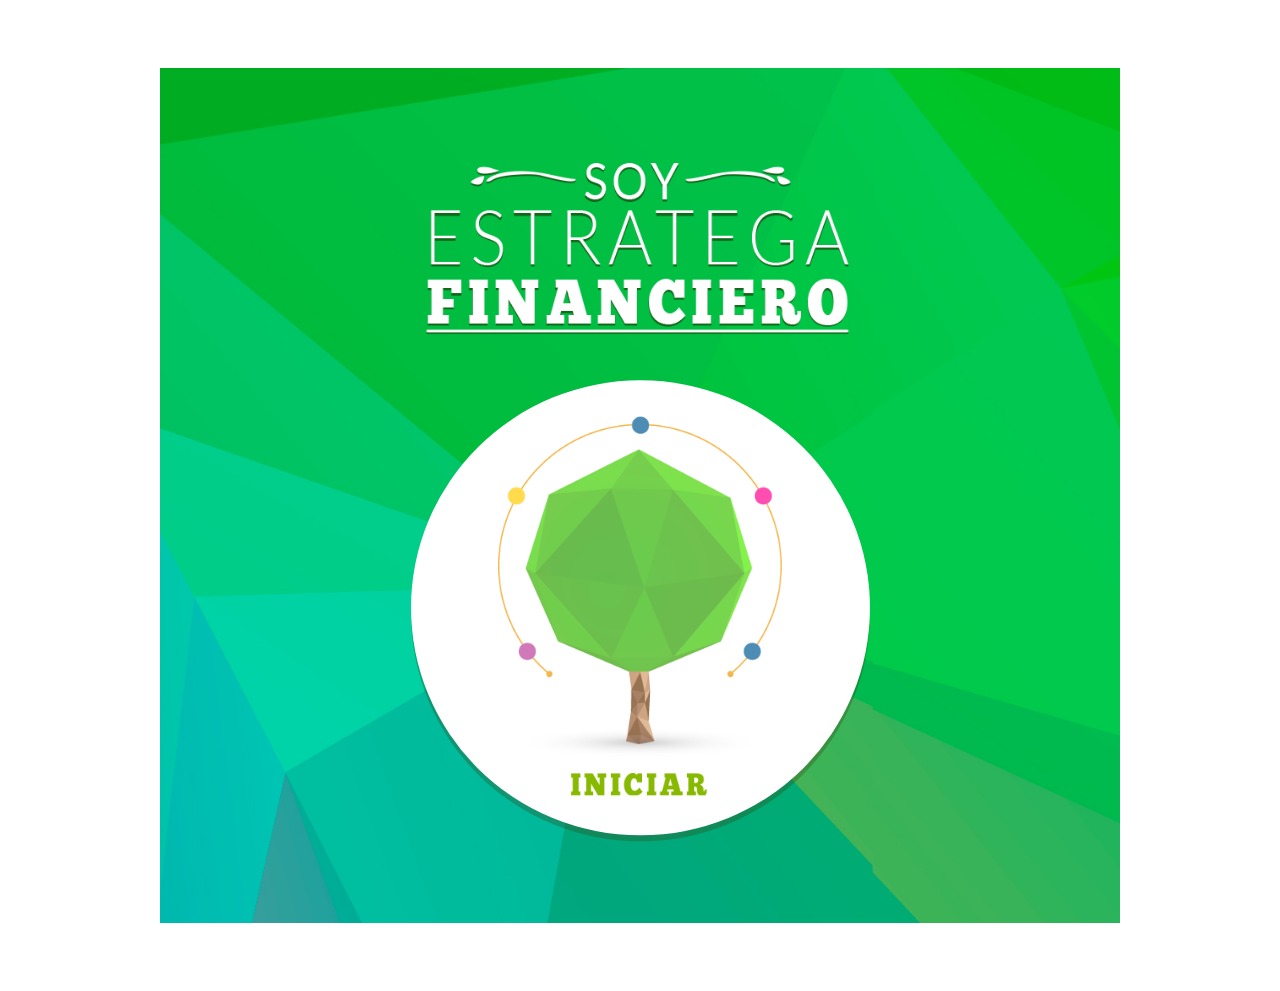
==== commit 530d8a07: "depurado" ====
--- a/index.html
+++ b/index.html
@@ -5,14 +5,13 @@
     <meta http-equiv="X-UA-Compatible" content="IE=edge">
     <meta name="viewport" content="width=device-width, initial-scale=1.0">
     <title>Educación Financiera</title>
-    <link rel="stylesheet" href="css/main.css">
     <link rel="stylesheet" href="css/game1.css">
-    <link rel="stylesheet" href="css/plugin.css">
+    <!-- <link rel="stylesheet" href="css/plugin.css"> -->
     <!-- <link rel="stylesheet" href="css/game2.css"> -->
     <link rel="stylesheet" href="css/animate.css">
-    <link rel="stylesheet" href="css/normalize.css">
+    <!-- <link rel="stylesheet" href="css/normalize.css"> -->
 </head>
-<body>
+<body class="game">
     <div class="game-wrap">
         <div class="container">
             <div class="game-wrapper-financiero">
--- a/css/game1.css
+++ b/css/game1.css
@@ -8,6 +8,22 @@
     src: url("../fonts/chunkfive_ex-webfont.eot?#iefix") format("embedded-opentype"), url("../fonts/chunkfive_ex-webfont.woff2") format("woff2"), url("../fonts/chunkfive_ex-webfont.woff") format("woff"), url("../fonts/chunkfive_ex-webfont.ttf") format("truetype"), url("../fonts/chunkfive_ex-webfont.svg#chunkfive_exregular") format("svg");
     font-weight: normal;
     font-style: normal;
+}
+
+body.game {
+    font-family: "Lato", sans-serif;
+    color: #5B5B5B;
+}
+
+.game ul {
+    list-style-type: none;
+    margin: 0;
+    padding: 0;
+  }
+  
+.game a {
+    text-decoration: none;
+    color: #5B5B5B;
 }
 
 .game-wrap .container {
@@ -3824,6 +3840,8 @@
     position: absolute;
     width: 100%;
     bottom: -45px;
+    bottom: 0;
+    text-align: center;
 }
 
 @media (max-width: 768px) {
@@ -3834,7 +3852,8 @@
 
 @media (max-width: 568px) {
     .stars-footer {
-        bottom: -366px;
+        /* bottom: -366px; */
+        bottom: 0;
     }
 }
 
@@ -3891,14 +3910,16 @@
 .timer {
     font-size: 110px;
     color: #fff;
-    background: url(../images/game1/timer.svg) no-repeat;
-    padding: 40px 50px 50px 50px;
+    background: url(../images/timer.svg) no-repeat;
+    /* padding: 40px 50px 50px 50px; */
+    padding: 40px 40px 40px 40px;
     display: inline-block;
 }
 
     .timer span {
         position: relative;
-        right: 10px;
+        /* right: 10px; */
+        top: -12px;
     }
 
 @media (max-width: 991px) {
@@ -4182,6 +4203,7 @@
         }
 
 .advice {
+    margin: 18px auto;
     background: #fff;
     display: inline-block;
     text-align: center;
@@ -4195,6 +4217,10 @@
     box-shadow: 0px 6px 0px 0px rgba(56, 63, 12, 0.3);
     width: 90%;
     line-height: 60px;
+    position: absolute;
+    left: 0;
+    right: 0;
+    z-index: 1;
 }
 
 @media (max-width: 568px) {
@@ -4206,7 +4232,7 @@
 
 .advice span:before {
     content: '';
-    background: url(../images/game1/alert.svg);
+    background: url(../images/alert.svg);
     width: 40px;
     background-size: 100%;
     height: 40px;
@@ -4286,6 +4312,7 @@
     letter-spacing: 6px;
     font-weight: lighter;
     margin-bottom: 0;
+    margin-top: 0;
 }
 
 @media (max-width: 768px) {
@@ -4306,7 +4333,8 @@
 
 .circle-score .score {
     font-size: 25px;
-    margin-bottom: 170px;
+    /* margin-bottom: 170px; */
+    margin-bottom: 142px;
 }
 
 @media (max-width: 768px) {
@@ -4370,7 +4398,8 @@
     display: inline-block;
     border-radius: 50%;
     padding: 66px 150px;
-    margin-top: 39px;
+    /* margin-top: 39px; */
+    margin-top: 16px;
     box-shadow: 0px 6px 0px 0px rgba(56, 63, 12, 0.3);
 }
 
@@ -4384,6 +4413,10 @@
     }
 }
 
+#noCount {
+    display: none;
+}
+
 /* FONTS */
 /* COLORS */
 /* SIZES RESPONSIVE */
